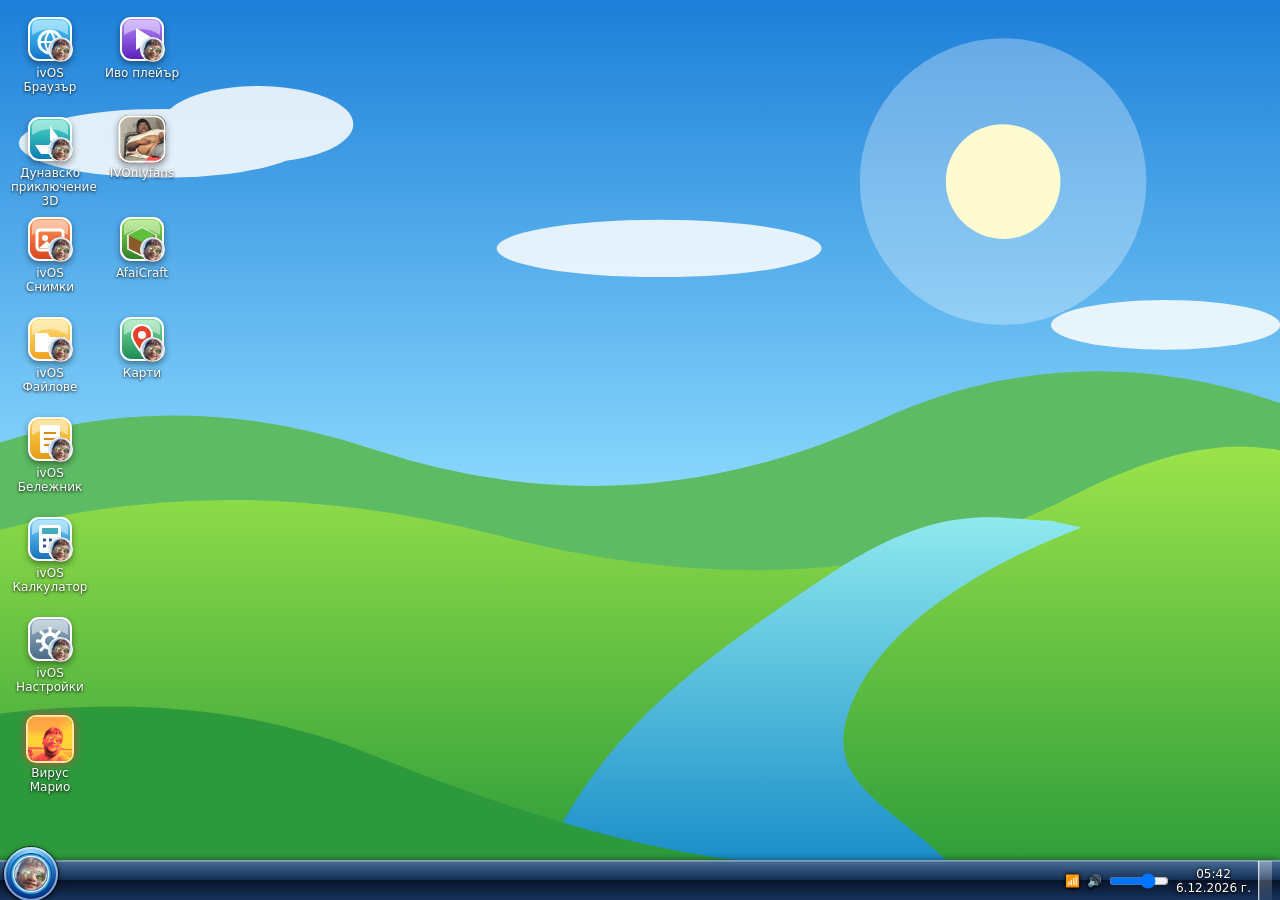
==== ivos_bg_dunav_crash.html @ a950025e "Add files via upload" ====
﻿<!DOCTYPE html><html lang="bg"><head><meta charset="utf-8"><meta name="viewport" content="width=device-width,initial-scale=1"><title>ivOS</title><style>
:root{--t:rgba(60,170,230,.5)}
*{box-sizing:border-box;margin:0;font-family:"Segoe UI",system-ui,sans-serif}
html,body{height:100%;overflow:hidden;user-select:none;background:#0a3a66}
#desk{position:fixed;inset:0 0 40px 0;overflow:hidden}
.ic{position:absolute;width:86px;text-align:center;color:#fff;font-size:12px;text-shadow:0 1px 3px #000;padding:6px 2px;border-radius:6px;border:1px solid transparent;cursor:default;outline:0}
.ic:hover,.ic.sel,.ic:focus{background:rgba(255,255,255,.22);border-color:rgba(255,255,255,.55)}
.ic svg,.xi svg{width:48px;height:48px;filter:drop-shadow(0 3px 3px rgba(0,0,0,.4))}
.xi{width:86px;text-align:center;font-size:12px;color:#123;padding:6px 2px;border-radius:6px;border:1px solid transparent}.xi:hover{background:#cfe9fb;border-color:#8bc}
.win{position:absolute;display:flex;flex-direction:column;min-width:240px;min-height:150px;padding:0 6px 6px;border-radius:9px;border:1px solid rgba(255,255,255,.75);background:linear-gradient(160deg,rgba(255,255,255,.6),rgba(150,215,255,.35) 38%,var(--t));backdrop-filter:blur(14px) saturate(1.5);box-shadow:0 12px 40px rgba(0,30,80,.55),inset 0 0 0 1px rgba(255,255,255,.35);resize:both;overflow:hidden;animation:pop .18s ease-out;opacity:.93}
.win.top{opacity:1}.win.min{display:none}
.win.max{left:0!important;top:0!important;width:100%!important;height:100%!important;border-radius:0;resize:none}
@keyframes pop{from{opacity:0;transform:scale(.94)}}@keyframes pulse{50%{transform:scale(1.1);filter:brightness(1.3)}}
.tb{display:flex;align-items:center;gap:6px;height:30px;color:#06304f;font-size:13px;text-shadow:0 0 8px #fff;flex:none;touch-action:none}
.tb svg{width:18px;height:18px}.tb b{flex:1;font-weight:600;white-space:nowrap;overflow:hidden;text-overflow:ellipsis}
.wb{display:flex;gap:1px}
.wb i{width:28px;height:19px;font-style:normal;text-align:center;font-size:11px;line-height:18px;color:#123;border:1px solid rgba(0,40,80,.5);background:linear-gradient(#fffc,#9cd8ffcc 50%,#4aa8e0cc 51%,#9fe3ffcc);cursor:default}
.wb i:first-child{border-radius:0 0 0 5px}.wb i:last-child{width:44px;border-radius:0 0 5px 0;color:#fff;background:linear-gradient(#f9b0a0,#e2553b 50%,#c4290e 51%,#e86a4c)}.wb i:hover{filter:brightness(1.15)}
.bd{flex:1;min-height:0;background:#f4f9fe;border:1px solid rgba(0,60,110,.45);border-radius:3px;overflow:auto;position:relative;color:#123}
.row{display:flex;gap:6px;padding:5px;align-items:center;background:linear-gradient(#f4faff,#d9ecf9);flex:none}
.in{border:1px solid #7aa7c4;border-radius:3px;padding:4px 7px;font-size:13px;min-width:0;user-select:text}
.b{padding:4px 12px;border:1px solid #3a7ca8;border-radius:4px;background:linear-gradient(#fff,#d8eefc 49%,#b5dcf5 50%,#d3f0ff);color:#123;cursor:pointer;font-size:13px}.b:hover{filter:brightness(1.08)}.b:active{filter:brightness(.92)}
.big{font-size:18px;padding:8px 26px;border-radius:22px}
#bar{position:fixed;left:0;right:0;bottom:0;height:40px;display:flex;align-items:center;gap:4px;padding-right:0;background:linear-gradient(rgba(190,235,255,.6),rgba(30,120,190,.72) 50%,rgba(10,70,130,.85));backdrop-filter:blur(16px);border-top:1px solid rgba(255,255,255,.7);z-index:99999}
#sb{width:56px;height:48px;margin:-8px 4px 0;border:0;background:none;cursor:pointer;filter:drop-shadow(0 2px 4px #0008)}#sb:hover{filter:drop-shadow(0 0 8px #aff) brightness(1.15)}
#tasks{flex:1;display:flex;gap:3px;overflow:hidden}
.tk{display:flex;align-items:center;gap:6px;min-width:44px;max-width:160px;height:32px;padding:0 10px;border-radius:4px;border:1px solid rgba(255,255,255,.4);background:linear-gradient(rgba(255,255,255,.35),rgba(255,255,255,.08));color:#fff;font-size:12px;cursor:default;text-shadow:0 1px 2px #0008;white-space:nowrap;overflow:hidden}
.tk svg{width:20px;height:20px;flex:none}.tk.on{background:linear-gradient(rgba(255,255,255,.7),rgba(160,220,255,.35));box-shadow:inset 0 0 8px #fff8}.tk:hover{border-color:#fff}
#tray{display:flex;align-items:center;gap:8px;color:#fff;font-size:12px;text-align:center;text-shadow:0 1px 2px #0008;padding-left:8px;height:100%}
#sd{width:12px;height:100%;border:0;border-left:1px solid #fff9;background:linear-gradient(rgba(255,255,255,.5),rgba(255,255,255,.1));cursor:pointer}
#sm{position:fixed;left:4px;bottom:44px;width:340px;height:430px;max-height:calc(100% - 52px);display:none;flex-direction:column;gap:6px;padding:8px;border-radius:10px;border:1px solid #fffa;background:linear-gradient(rgba(255,255,255,.65),rgba(90,180,235,.6));backdrop-filter:blur(18px);box-shadow:0 10px 40px #0008;z-index:99998}
#sm.open{display:flex;animation:pop .15s}#sl{flex:1;overflow:auto;background:rgba(255,255,255,.55);border-radius:6px;padding:4px}
.mi{display:flex;align-items:center;gap:10px;padding:5px 10px;border-radius:5px;color:#022;cursor:default;font-size:13px}.mi:hover{background:rgba(255,255,255,.75)}.mi svg{width:30px;height:30px}
#cm{position:fixed;display:none;min-width:200px;background:rgba(245,252,255,.93);backdrop-filter:blur(10px);border:1px solid #8ab;border-radius:6px;padding:3px;z-index:99999;box-shadow:0 6px 18px #0006}
#off{position:fixed;inset:0;z-index:999999;background:radial-gradient(#1580c8,#041b33);color:#fff;display:flex;flex-direction:column;align-items:center;justify-content:center;gap:18px;transition:opacity .6s;font-size:18px}
.tabs{display:flex;gap:2px;padding:4px 4px 0;background:#cfe6f6;flex:none;overflow:hidden}.tab{display:flex;align-items:center;gap:6px;width:150px;padding:4px 8px;border-radius:6px 6px 0 0;background:#e8f3fb;font-size:12px;white-space:nowrap}.tab.on{background:#fff}.tab b{cursor:pointer}
.fr{position:absolute;inset:0;width:100%;height:100%;border:0;background:#fff}
.msg{position:absolute;inset:0;z-index:2;display:none;flex-direction:column;align-items:center;justify-content:center;gap:10px;background:#f4f9fe;text-align:center;padding:20px}
.home{position:absolute;inset:0;display:flex;flex-direction:column;align-items:center;justify-content:center;gap:8px;background:linear-gradient(#bfe9ff,#e9fbff 60%,#baf0b0);color:#064;overflow:auto;padding:10px}
.note{font-size:12px;padding:3px 8px;background:#fff8d8;border-top:1px solid #dc9;display:none;flex:none;gap:8px;align-items:center}
.ov{position:absolute;inset:0;display:none;flex-direction:column;align-items:center;justify-content:center;gap:12px;text-align:center;padding:20px;background:rgba(5,40,80,.55);backdrop-filter:blur(6px);color:#fff;z-index:2}.ov p{max-width:420px}
.gb{position:absolute;top:8px;right:8px;z-index:3}
.mvi{width:48px;height:48px;border-radius:10px;border:2px solid #fff;object-fit:cover;filter:sepia(1) saturate(8) hue-rotate(-35deg);box-shadow:0 0 8px #f00}
.tb .mvi{width:18px;height:18px;border-width:1px}.tk .mvi{width:20px;height:20px;border-width:1px}.mi .mvi{width:30px;height:30px}
.mvf{position:fixed;left:0;top:0;width:90px;height:90px;border-radius:50%;border:3px solid #fff;object-fit:cover;filter:sepia(1) saturate(8) hue-rotate(-35deg);box-shadow:0 0 16px #f00;z-index:99990;cursor:pointer;will-change:transform}
/* Windows 7 look */
.win{border-radius:8px 8px 0 0;border:1px solid rgba(0,0,0,.65);padding:0 8px 8px;opacity:1;background:linear-gradient(160deg,rgba(255,255,255,.55),rgba(185,215,240,.5) 40%,var(--t));box-shadow:0 0 0 1px rgba(255,255,255,.55) inset,0 10px 32px rgba(0,0,0,.6)}
.win:not(.top){filter:saturate(.7)}
.tb{height:28px;font-size:12px;color:#000;text-shadow:0 0 12px #fff,0 0 6px #fff,0 0 3px #fff}.tb b{font-weight:400}
.wb{align-self:flex-start;gap:0;margin-right:-4px}
.wb i{height:19px;width:27px;border:1px solid rgba(0,0,0,.6);border-top:0;color:#222;font-size:11px;background:linear-gradient(rgba(255,255,255,.85),rgba(215,228,242,.7) 48%,rgba(150,180,215,.75) 52%,rgba(205,225,245,.85))}
.wb i:first-child{border-radius:0 0 0 5px}.wb i:last-child{width:46px;border-radius:0 0 5px 0;color:#fff;text-shadow:0 0 3px #400;background:linear-gradient(#e9a898,#d4553c 48%,#b8250c 52%,#df6a4a)}
.wb i:hover{filter:brightness(1.12);box-shadow:0 0 6px #8cf}.wb i:last-child:hover{box-shadow:0 0 8px #f66}
.bd{background:#fff;border:1px solid rgba(0,0,0,.55);border-radius:0;box-shadow:0 0 0 1px rgba(255,255,255,.6)}
.row{background:linear-gradient(#fcfdfe,#e4e9f1);border-bottom:1px solid #c5cdd9}
.b{border:1px solid #707070;border-radius:3px;background:linear-gradient(#f3f3f3,#ebebeb 45%,#dddddd 46%,#cfcfcf);box-shadow:0 0 0 1px rgba(255,255,255,.8) inset}
.b:hover{border-color:#3c7fb1;background:linear-gradient(#eaf6fd,#d9f0fc 45%,#bee6fd 46%,#a7d9f5);filter:none}.b:active{background:linear-gradient(#e5f4fc,#c4e5f6 45%,#98d1ef 46%,#68b3db);filter:none}
.big{border-radius:5px}
#bar{height:40px;background:linear-gradient(rgba(120,150,190,.55),rgba(25,45,80,.8) 48%,rgba(8,20,45,.92) 52%,rgba(20,45,85,.9));border-top:1px solid rgba(255,255,255,.55);box-shadow:0 -1px 0 rgba(0,0,0,.5)}
#sb{width:58px;height:58px;margin:-14px 6px 0 2px}
.tk{min-width:50px;max-width:52px;height:36px;padding:0;justify-content:center;border-radius:3px;border:1px solid rgba(255,255,255,.35);background:linear-gradient(rgba(255,255,255,.28),rgba(255,255,255,.04) 50%,rgba(255,255,255,.1))}
.tk span{display:none}.tk svg{width:28px;height:28px}.tk.on{background:linear-gradient(rgba(255,255,255,.55),rgba(150,200,255,.25) 50%,rgba(255,255,255,.25))}
#sm{border-radius:8px;border:1px solid rgba(0,0,0,.6);background:linear-gradient(rgba(255,255,255,.55),rgba(120,170,225,.6));box-shadow:0 0 0 1px rgba(255,255,255,.5) inset,0 10px 40px #000a}
#sl{background:#fff;border:1px solid #9ab;border-radius:3px}.mi:hover{background:linear-gradient(#eaf6fd,#c7e7fb);outline:1px solid #7bc4e8}
.tab.on{background:linear-gradient(#fff,#eef4fb)}

@keyframes afb{from{transform:scaleX(0)}to{transform:scaleX(.88)}}
/* ===== Windows 7 (Aero) look ===== */
:root{--t:rgba(110,176,238,.55)}
.win{padding:0 8px 8px;border-radius:8px 8px 3px 3px;border:1px solid rgba(0,0,0,.62);background:linear-gradient(rgba(255,255,255,.5),var(--t) 90px,var(--t));backdrop-filter:blur(10px) saturate(1.6);box-shadow:0 0 0 1px rgba(255,255,255,.55) inset,0 8px 28px rgba(0,0,0,.55);opacity:.96}
.win::before{content:'';position:absolute;left:0;top:0;right:0;height:64px;pointer-events:none;background:linear-gradient(112deg,rgba(255,255,255,.38) 0 28%,transparent 28% 52%,rgba(255,255,255,.22) 52% 70%,transparent 70%)}
.win.top{box-shadow:0 0 0 1px rgba(255,255,255,.7) inset,0 12px 38px rgba(0,0,0,.65)}
.win:not(.top){filter:saturate(.7)}
.win.max{border-radius:0}
.tb{position:relative;height:28px;font-size:12px;color:#000;text-shadow:0 0 6px #fff,0 0 10px #fff,0 0 3px #fff}
.tb b{font-weight:400}
.wb{align-self:flex-start;gap:0;margin-right:-5px;filter:drop-shadow(0 1px 2px rgba(0,0,0,.35))}
.wb i{width:29px;height:19px;line-height:17px;font-size:12px;font-weight:700;color:#1b2b3d;text-shadow:0 1px 0 rgba(255,255,255,.7);border:1px solid rgba(0,0,0,.55);border-top:0;background:linear-gradient(rgba(255,255,255,.75),rgba(205,225,245,.55) 48%,rgba(140,175,215,.6) 50%,rgba(190,225,250,.7));box-shadow:inset 0 0 0 1px rgba(255,255,255,.55)}
.wb i:first-child{border-radius:0 0 0 5px}.wb i:nth-child(2){border-left:0;border-right:0;border-radius:0}
.wb i:last-child{width:47px;border-radius:0 0 5px 0;color:#fff;text-shadow:0 0 4px #600,0 1px 1px #400;background:linear-gradient(#e9a898,#d8644b 48%,#b32a10 50%,#e47e5c)}
.wb i:hover{filter:brightness(1.18);box-shadow:inset 0 0 0 1px rgba(255,255,255,.8),0 0 8px rgba(120,210,255,.9)}
.wb i:last-child:hover{box-shadow:inset 0 0 0 1px rgba(255,220,200,.9),0 0 9px rgba(255,90,60,.9)}
.bd{border:1px solid #5b6f86;border-radius:0;background:#fff;box-shadow:0 0 0 1px rgba(255,255,255,.5)}
.row{background:linear-gradient(#fcfdfe,#e8eef6);border-bottom:1px solid #d5dfeb}
.in{border:1px solid #abadb3;border-top-color:#8f9298;border-radius:2px;background:#fff}.in:focus{border-color:#3d7bad;outline:0;box-shadow:0 0 3px #7ab4e3}
.b{border:1px solid #707070;border-radius:3px;background:linear-gradient(#f6f6f6,#ebebeb 48%,#dcdcdc 50%,#cfcfcf);box-shadow:inset 0 0 0 1px rgba(255,255,255,.8);color:#000}
.b:hover{border-color:#3c7fb1;background:linear-gradient(#eaf6fd,#d9f0fc 48%,#bee6fd 50%,#a7d9f5);box-shadow:inset 0 0 0 1px rgba(255,255,255,.8),0 0 4px #7fc7ee;filter:none}
.b:active{border-color:#2c628b;background:linear-gradient(#e5f4fc,#c4e5f6 48%,#98d1ef 50%,#68b3db);filter:none}
.big{border-radius:4px}
.ic{border-radius:3px;width:84px}
.ic:hover{background:linear-gradient(rgba(255,255,255,.28),rgba(190,225,255,.18));border-color:rgba(255,255,255,.45);box-shadow:inset 0 0 0 1px rgba(255,255,255,.25)}
.ic.sel,.ic:focus{background:linear-gradient(rgba(255,255,255,.4),rgba(150,205,250,.35));border-color:rgba(255,255,255,.7);box-shadow:inset 0 0 0 1px rgba(255,255,255,.35)}
#bar{height:40px;background:linear-gradient(rgba(120,150,190,.55),rgba(25,45,80,.82) 48%,rgba(8,16,36,.9) 50%,rgba(25,50,90,.85));border-top:1px solid rgba(255,255,255,.5);box-shadow:inset 0 1px 0 rgba(255,255,255,.25),0 -1px 6px rgba(0,0,0,.4)}
#sb{width:54px;height:54px;margin:-14px 8px 0 4px;border-radius:50%;display:flex;align-items:center;justify-content:center;background:radial-gradient(circle at 50% 18%,#b8ecff 0,#3ba0e6 38%,#0e5cb5 70%,#073a82);box-shadow:inset 0 0 0 2px rgba(255,255,255,.55),inset 0 -9px 12px rgba(0,30,110,.65),0 0 0 1px rgba(0,0,0,.6),0 2px 6px rgba(0,0,0,.7);filter:none}
#sb svg{width:30px;height:30px;filter:drop-shadow(0 1px 2px rgba(0,0,60,.8))}
#sb:hover{filter:brightness(1.2) drop-shadow(0 0 8px #8fe0ff)}#sb:active{filter:brightness(.9)}
#tasks{gap:2px;align-items:center}
.tk{width:54px;min-width:54px;max-width:54px;height:38px;padding:0;justify-content:center;border-radius:3px;border:1px solid rgba(255,255,255,.18);background:linear-gradient(rgba(255,255,255,.14),rgba(255,255,255,.03));box-shadow:inset 0 0 0 1px rgba(255,255,255,.08)}
.tk span{display:none}.tk svg{width:28px;height:28px;filter:drop-shadow(0 1px 2px #0009)}
.tk:hover{border-color:rgba(255,255,255,.65);background:radial-gradient(ellipse at 50% 100%,rgba(160,225,255,.75),rgba(255,255,255,.16) 75%)}
.tk.on{border-color:rgba(255,255,255,.55);background:linear-gradient(rgba(255,255,255,.42),rgba(255,255,255,.12) 49%,rgba(255,255,255,.18) 51%,rgba(190,230,255,.4));box-shadow:inset 0 0 0 1px rgba(255,255,255,.35),0 0 6px rgba(120,200,255,.5)}
#tray{gap:7px;padding:0 8px;text-shadow:0 0 4px #000,0 1px 2px #000}
#sd{width:14px;border-left:1px solid rgba(255,255,255,.7);background:linear-gradient(rgba(255,255,255,.35),rgba(255,255,255,.08));box-shadow:inset 1px 0 0 rgba(255,255,255,.25)}
#sd:hover{background:linear-gradient(rgba(190,235,255,.8),rgba(110,190,240,.4));box-shadow:0 0 8px #9de}
#sm{left:2px;bottom:42px;width:360px;border-radius:8px;border:1px solid rgba(0,0,0,.65);background:linear-gradient(rgba(180,215,250,.72),rgba(70,130,200,.72));box-shadow:inset 0 0 0 1px rgba(255,255,255,.55),0 8px 30px rgba(0,0,0,.65)}
#sl{background:#fff;border:1px solid #6d8aa8;border-radius:3px;box-shadow:inset 0 0 0 1px #fff}
.mi{border:1px solid transparent;border-radius:3px;color:#1a1a1a}
.mi:hover{border-color:#b8d6fb;background:linear-gradient(#f9fbff,#dce9fb 49%,#cfe1fb 51%,#e6f0fd);box-shadow:inset 0 0 0 1px rgba(255,255,255,.8)}
#cm{background:#f1f1f1;border:1px solid #979797;border-radius:0;box-shadow:3px 3px 4px rgba(0,0,0,.4);padding:2px}
#cm .mi:hover{border-radius:2px}
#off{background:radial-gradient(ellipse at 50% 55%,#0b3a74,#02060f 72%)}
::-webkit-scrollbar{width:17px;height:17px}::-webkit-scrollbar-track{background:linear-gradient(90deg,#e6e6e6,#f6f6f6 60%,#eee)}
::-webkit-scrollbar-thumb{background:linear-gradient(90deg,#f5f5f5,#e3e3e3 48%,#d2d2d2 52%,#e4e4e4);border:1px solid #979797;border-radius:2px;box-shadow:inset 0 0 0 1px rgba(255,255,255,.8)}
::-webkit-scrollbar-thumb:hover{border-color:#3c7fb1;background:linear-gradient(90deg,#eaf6fd,#bee6fd 50%,#a7d9f5 52%,#d9f0fc)}
::-webkit-scrollbar-corner{background:#f0f0f0}
</style></head><body>
<div id="desk"></div>
<div id="sm"></div><div id="cm"></div>
<div id="bar"><button id="sb" title="Старт"></button><div id="tasks"></div><div id="tray"><span id="net" title="Мрежа">📶</span><span id="spk" style="cursor:pointer" title="Заглушаване / включване">🔊</span><input id="vol" type="range" min="0" max="100" style="width:60px" title="Сила на звука"><div id="clk"></div><button id="sd" title="Покажи работния плот"></button></div></div>
<div id="off"></div>
<script>
'use strict';
const $=(s,e=document)=>e.querySelector(s),$$=(s,e=document)=>[...e.querySelectorAll(s)];
const store={get(k,d){try{const v=localStorage.getItem('ivos.'+k);return v==null?d:JSON.parse(v)}catch(e){return d}},set(k,v){try{localStorage.setItem('ivos.'+k,JSON.stringify(v))}catch(e){}}};
const h=(t,a={},...c)=>{const e=document.createElement(t);for(const k in a){if(k==='class')e.className=a[k];else if(k.startsWith('on'))e.addEventListener(k.slice(2),a[k]);else e.setAttribute(k,a[k])}c.flat().forEach(x=>e.append(x));return e};
const IMG='[data-uri]';
const FB='data:image/svg+xml,'+encodeURIComponent('<svg xmlns="http://www.w3.org/2000/svg" viewBox="0 0 400 400"><defs><linearGradient id="a" x1="0" y1="0" x2="1" y2="1"><stop offset="0" stop-color="#3aa8e8"/><stop offset="1" stop-color="#4cc77a"/></linearGradient></defs><rect width="400" height="400" fill="url(#a)"/><text x="200" y="192" font-size="24" fill="#fff" text-anchor="middle" font-family="sans-serif">Снимката не е налична</text><text x="200" y="224" font-size="14" fill="#fffd" text-anchor="middle" font-family="sans-serif">Оригиналната връзка може да е изтекла</text></svg>');
const LOGO='<svg viewBox="0 0 64 64"><defs><radialGradient id="lg" cx=".35" cy=".3" r=".8"><stop offset="0" stop-color="#d8fbff"/><stop offset=".45" stop-color="#2fb7ee"/><stop offset="1" stop-color="#0a5ea8"/></radialGradient></defs><circle cx="32" cy="32" r="28" fill="url(#lg)" stroke="#fff" stroke-width="3"/><path d="M13 40Q22 32 32 40T51 40" stroke="#fff" stroke-width="4" fill="none" stroke-linecap="round"/><path d="M32 35C22 30 22 17 35 11c1 11-1 18-3 24z" fill="#8fe04a" stroke="#fff" stroke-width="1.5"/><ellipse cx="25" cy="17" rx="13" ry="7" fill="#fff" opacity=".4" transform="rotate(-25 25 17)"/></svg>';
const ORB='[data-uri]';
const FACE='[data-uri]',LOGO2='[data-uri]';
let gid=0;const ico=(c1,c2,g,nb)=>{const i='g'+gid++;return `<svg viewBox="0 0 48 48"><defs><linearGradient id="${i}" x1="0" y1="0" x2="0" y2="1"><stop offset="0" stop-color="${c1}"/><stop offset="1" stop-color="${c2}"/></linearGradient></defs><rect x="3" y="3" width="42" height="42" rx="10" fill="url(#${i})" stroke="#fff" stroke-width="2"/><path d="M6 20Q24 8 42 20V12Q42 5 35 5H13Q6 5 6 12Z" fill="#fff" opacity=".45"/>${g}${nb?'':`<image href="${FACE}" x="22" y="22" width="25" height="25"/>`}</svg>`};
const G={globe:'<circle cx="24" cy="27" r="11" fill="none" stroke="#fff" stroke-width="3"/><path d="M13 27h22M24 16c-6 6-6 16 0 22M24 16c6 6 6 16 0 22" stroke="#fff" stroke-width="2" fill="none"/>',boat:'<path d="M9 30h30l-6 9H15z" fill="#fff"/><path d="M24 11v19M24 11l11 15H24z" fill="#fff"/>',pic:'<rect x="11" y="15" width="26" height="20" rx="3" fill="none" stroke="#fff" stroke-width="3"/><circle cx="19" cy="23" r="3" fill="#fff"/><path d="M13 33l8-7 5 5 4-3 7 6z" fill="#fff"/>',fold:'<path d="M9 18h12l3 4h15v15H9z" fill="#fff"/>',note:'<rect x="14" y="10" width="20" height="28" rx="2" fill="#fff"/><path d="M18 18h12M18 24h12M18 30h8" stroke="#d98a10" stroke-width="2"/>',gear:'<circle cx="24" cy="26" r="7" fill="none" stroke="#fff" stroke-width="4"/><path d="M24 12v6M24 34v6M10 26h6M32 26h6M14 16l4 4M30 32l4 4M34 16l-4 4M18 32l-4 4" stroke="#fff" stroke-width="3"/>',calc:'<rect x="13" y="10" width="22" height="28" rx="3" fill="#fff"/><rect x="16" y="13" width="16" height="6" fill="#4ab"/><path d="M17 25h3M23 25h3M29 25h3M17 31h3M23 31h3M29 31h3" stroke="#359" stroke-width="3"/>'};
/* sound */
const SND={v:store.get('vol',70),m:store.get('mute',false)};let AC,MG;
const au=()=>{AC=AC||new(window.AudioContext||window.webkitAudioContext)();if(AC.state==='suspended')AC.resume();if(!MG){MG=AC.createGain();const cp=AC.createDynamicsCompressor();MG.connect(cp);cp.connect(AC.destination)}MG.gain.value=SND.v/100;return AC};
const tone=(f,d,ty='sine',o={})=>{if(SND.m||!SND.v)return;try{const a=au(),n=a.currentTime+(o.t||0),os=a.createOscillator(),g=a.createGain();os.type=ty;os.frequency.setValueAtTime(f,n);if(o.f2)os.frequency.exponentialRampToValueAtTime(o.f2,n+d);g.gain.setValueAtTime(.0001,n);g.gain.exponentialRampToValueAtTime(o.v||.2,n+(o.a||.005));g.gain.exponentialRampToValueAtTime(.0001,n+d);let x=os;if(o.lp){const fl=a.createBiquadFilter();fl.type='lowpass';fl.frequency.value=o.lp;os.connect(fl);x=fl}x.connect(g);g.connect(MG);os.start(n);os.stop(n+d+.03)}catch(e){}};
const noise=(d,o={})=>{if(SND.m||!SND.v)return;try{const a=au(),n=a.currentTime+(o.t||0),len=Math.max(1,a.sampleRate*d|0),bf=a.createBuffer(1,len,a.sampleRate),ch=bf.getChannelData(0);for(let i=0;i<len;i++)ch[i]=Math.random()*2-1;const sr=a.createBufferSource(),fl=a.createBiquadFilter(),g=a.createGain();sr.buffer=bf;fl.type=o.type||'lowpass';fl.frequency.setValueAtTime(o.f||1000,n);if(o.f2)fl.frequency.exponentialRampToValueAtTime(o.f2,n+d);fl.Q.value=o.q||1;g.gain.setValueAtTime(.0001,n);g.gain.exponentialRampToValueAtTime(o.v||.2,n+(o.a||.004));g.gain.exponentialRampToValueAtTime(.0001,n+d);sr.connect(fl);fl.connect(g);g.connect(MG);sr.start(n)}catch(e){}};
const beep=(f,d=.1,ty='sine',f2)=>tone(f,d,ty,{f2,lp:6000,v:.2});
const SFX={
 click:()=>{tone(1100,.045,'triangle',{f2:650,v:.1});noise(.02,{type:'highpass',f:3000,v:.05})},
 tick:()=>tone(1800,.025,'sine',{v:.04}),
 menu:()=>{tone(620,.07,'triangle',{v:.1});tone(930,.1,'triangle',{t:.05,v:.1})},
 open:()=>{noise(.18,{type:'bandpass',f:500,f2:2400,v:.07});tone(523,.14,'triangle',{v:.12});tone(784,.2,'triangle',{t:.07,v:.12})},
 restore:()=>noise(.15,{type:'bandpass',f:600,f2:2200,v:.08}),
 close:()=>{tone(660,.1,'triangle',{f2:330,v:.1});tone(440,.14,'triangle',{t:.06,f2:220,v:.1})},
 min:()=>noise(.16,{type:'bandpass',f:2400,f2:500,v:.09}),
 max:()=>{noise(.14,{type:'bandpass',f:500,f2:2200,v:.09});tone(700,.06,'sine',{t:.08,v:.06})},
 startup:()=>{[523,659,784,1047].forEach((f,i)=>{tone(f,1.1,'sine',{t:i*.13,v:.12,a:.02});tone(f*2,.8,'triangle',{t:i*.13,v:.04,a:.02})});tone(131,1.4,'sine',{v:.15,a:.03})},
 shutdown:()=>[784,659,523,392].forEach((f,i)=>tone(f,.7,'sine',{t:i*.14,v:.12,a:.02})),
 error:()=>{tone(200,.16,'sawtooth',{v:.1,lp:1200});tone(160,.22,'sawtooth',{t:.14,v:.1,lp:1000})},
 ding:()=>{tone(1320,.35,'sine',{v:.14});tone(1760,.5,'sine',{t:.08,v:.1})},
 pop:()=>tone(700,.08,'sine',{f2:1400,v:.15}),
 dig:()=>{noise(.1,{type:'bandpass',f:1100,f2:300,v:.3,q:2});tone(130,.09,'square',{f2:60,v:.1,lp:500})},
 place:()=>{noise(.05,{f:900,v:.2});tone(200,.07,'triangle',{f2:110,v:.18})},
 step:()=>noise(.07,{f:550+Math.random()*250,v:.14}),
 stepsand:()=>noise(.09,{type:'bandpass',f:1600+Math.random()*500,v:.1}),
 swim:()=>noise(.25,{type:'bandpass',f:900,f2:1800,v:.08,q:.8}),
 splash:()=>{noise(.4,{type:'bandpass',f:1500,f2:400,v:.3});tone(250,.15,'sine',{f2:90,v:.12})},
 wsplash:()=>noise(.12,{type:'bandpass',f:2200,f2:900,v:.12}),
 punch:()=>{noise(.07,{f:700,v:.25});tone(110,.08,'square',{f2:55,v:.15,lp:400})},
 sword:()=>{noise(.12,{type:'highpass',f:2000,f2:5000,v:.12});tone(900,.05,'square',{t:.03,f2:300,v:.07,lp:3000})},
 shot:()=>{noise(.12,{type:'bandpass',f:3000,f2:800,v:.2});tone(900,.14,'sine',{f2:200,v:.15})},
 mobdie:()=>{tone(300,.2,'square',{f2:80,v:.14,lp:1500});noise(.15,{f:800,v:.12})},
 hurt:()=>{tone(180,.15,'sawtooth',{f2:70,v:.2,lp:900});noise(.08,{f:600,v:.2})},
 fuse:()=>noise(.9,{type:'highpass',f:2500,f2:6000,v:.14,a:.1}),
 hissq:()=>noise(.35,{type:'highpass',f:3000,v:.04,a:.08}),
 groan:()=>{tone(120,.7,'sawtooth',{f2:75,v:.07,lp:450,a:.1});tone(90,.8,'triangle',{f2:60,v:.07,a:.1})},
 boom:()=>{noise(1,{f:2200,f2:60,v:.5,a:.008});tone(70,.8,'sine',{f2:28,v:.4});noise(.5,{type:'bandpass',f:300,v:.2,t:.1})},
 oink:()=>{tone(170,.14,'sawtooth',{f2:110,v:.09,lp:700});tone(150,.16,'sawtooth',{t:.18,f2:100,v:.08,lp:700})},baa:()=>tone(420,.5,'sawtooth',{f2:300,v:.06,lp:1000,a:.05}),neigh:()=>{tone(500,.7,'sawtooth',{f2:900,v:.07,lp:1500,a:.08});tone(900,.5,'sawtooth',{t:.5,f2:400,v:.06,lp:1400})},
 hoof:()=>{noise(.05,{type:'bandpass',f:1400,v:.2,q:3});tone(180,.05,'square',{f2:90,v:.06,lp:600})},
 board:()=>{tone(170,.12,'triangle',{f2:80,v:.2});noise(.06,{f:500,v:.12})},
 horn:()=>{tone(147,.9,'sawtooth',{v:.16,lp:800,a:.06});tone(185,.9,'sawtooth',{v:.12,lp:800,a:.06});tone(73,.9,'sine',{v:.12,a:.06})},
 engine:v=>{const k=Math.min(1,.25+(v||0)/7);tone(46+(v||0)*4,.2,'sawtooth',{v:.1*k,lp:260,a:.02});noise(.2,{f:500,v:.05*k})}};
const sfx=(n,a)=>{const f=SFX[n];f&&f(a)};
const syncSnd=()=>{$('#spk').textContent=SND.m||!SND.v?'🔇':'🔊';$('#vol').value=SND.v;store.set('vol',SND.v);store.set('mute',SND.m);const g=$('#gm');if(g)g.textContent=SND.m?'🔇 Без звук':'🔊 Звук'};
/* wallpapers + themes */
const sv=s=>`url("data:image/svg+xml,${encodeURIComponent(s)}")`;
const sky=(a,b,c,sun,hill)=>`<svg xmlns="http://www.w3.org/2000/svg" viewBox="0 0 1600 900" preserveAspectRatio="xMidYMid slice"><defs><linearGradient id="s" x1="0" y1="0" x2="0" y2="1"><stop offset="0" stop-color="${a}"/><stop offset=".6" stop-color="${b}"/><stop offset="1" stop-color="${c}"/></linearGradient><linearGradient id="r" x1="0" y1="0" x2="0" y2="1"><stop offset="0" stop-color="#8fe9ee"/><stop offset="1" stop-color="#1b8fc9"/></linearGradient><linearGradient id="h" x1="0" y1="0" x2="0" y2="1"><stop offset="0" stop-color="${hill}"/><stop offset="1" stop-color="#2f9e3a"/></linearGradient></defs><rect width="1600" height="900" fill="url(#s)"/><circle cx="1180" cy="190" r="150" fill="#fff" opacity=".3"/><circle cx="1180" cy="190" r="60" fill="${sun}"/><g fill="#fff" opacity=".85"><ellipse cx="300" cy="150" rx="150" ry="36"/><ellipse cx="400" cy="130" rx="100" ry="40"/><ellipse cx="820" cy="260" rx="170" ry="30"/><ellipse cx="1350" cy="340" rx="120" ry="26"/></g><path d="M0 520Q250 380 520 470T1050 440T1600 480V900H0z" fill="#5dbb63"/><path d="M0 600Q300 470 650 560T1250 520T1600 580V900H0z" fill="url(#h)"/><path d="M700 900C760 760 880 680 1000 600S1180 545 1230 545L1262 552C1150 595 1050 660 1020 740S1060 840 1120 900z" fill="url(#r)"/><path d="M0 900V770Q300 700 520 790T900 900z" fill="#2c9a3c"/></svg>`;
const WP={day:()=>sv(sky('#1c7fd8','#8fdcff','#eafcff','#fffbd0','#9be34a')),dusk:()=>sv(sky('#2b4fa8','#ff9f8a','#ffe6b0','#fff0c0','#7fcf5a'))};
const desk=$('#desk');
const setWp=k=>{desk.style.background=k==='photo'?`url("${IMG}") center/contain no-repeat,${WP.day()} center/cover`:`${WP[k]()} center/cover`;store.set('wp',k)};
const TH=[['Небе','rgba(60,170,230,.5)'],['Листо','rgba(80,200,90,.5)'],['Аква','rgba(30,200,200,.5)'],['Корал','rgba(245,130,100,.5)']];
const setTheme=i=>{document.documentElement.style.setProperty('--t',TH[i][1]);store.set('th',i)};
/* window manager */
const wins={},tasks=$('#tasks');let zi=10;
const focusW=w=>{Object.values(wins).forEach(o=>{o.el.classList.toggle('top',o===w);o.btn.classList.toggle('on',o===w)});w.el.style.zIndex=++zi};
const focusNext=()=>{const l=Object.values(wins).filter(o=>!o.el.classList.contains('min')).sort((a,b)=>a.el.style.zIndex-b.el.style.zIndex).pop();l?focusW(l):Object.values(wins).forEach(o=>o.btn.classList.remove('on'))};
function openApp(id,arg){const A=APPS[id];let w=wins[id];
 if(w){w.el.classList.remove('min');sfx('restore');focusW(w);w.b.go&&w.b.go(arg);return}
 const n=Object.keys(wins).length,el=h('div',{class:'win',style:`left:${60+n*30}px;top:${24+n*26}px;width:${Math.min(A.w,innerWidth-16)}px;height:${Math.min(A.h,innerHeight-56)}px`}),b=h('div',{class:'bd'}),tb=h('div',{class:'tb'}),btn=h('div',{class:'tk',title:A.t});
 tb.innerHTML=`${A.i}<b>${A.t}</b><div class="wb"><i data-a="m" title="Минимизирай">–</i><i data-a="x" title="Максимизирай / възстанови">▢</i><i data-a="c" title="Затвори">✕</i></div>`;
 btn.innerHTML=`${A.i}<span>${A.t}</span>`;el.append(tb,b);desk.append(el);tasks.append(btn);
 w=wins[id]={el,b,btn};if(innerWidth<700)el.classList.add('max');
 tb.addEventListener('click',e=>{const a=e.target.dataset.a;if(a==='c'){sfx('close');A.close&&A.close(b);el.remove();btn.remove();delete wins[id];focusNext()}else if(a==='m'){sfx('min');el.classList.add('min');focusNext()}else if(a==='x'){sfx('max');el.classList.toggle('max')}});
 tb.addEventListener('dblclick',e=>{if(!e.target.dataset.a)el.classList.toggle('max')});
 btn.onclick=()=>{if(el.classList.contains('min')){el.classList.remove('min');focusW(w)}else if(el.classList.contains('top')){el.classList.add('min');focusNext()}else focusW(w)};
 el.addEventListener('pointerdown',()=>focusW(w),true);
 tb.addEventListener('pointerdown',e=>{if(e.target.dataset.a||el.classList.contains('max'))return;const ox=e.clientX-el.offsetLeft,oy=e.clientY-el.offsetTop;tb.setPointerCapture(e.pointerId);const mv=ev=>{el.style.left=Math.min(innerWidth-60,Math.max(120-el.offsetWidth,ev.clientX-ox))+'px';el.style.top=Math.min(innerHeight-90,Math.max(0,ev.clientY-oy))+'px'};tb.addEventListener('pointermove',mv);tb.addEventListener('pointerup',()=>tb.removeEventListener('pointermove',mv),{once:true})});
 sfx('open');focusW(w);A.open(b,arg)}
/* embedded video */
const qmanURL=()=>{const s=atob($('#qvd').textContent.trim()),a=new Uint8Array(s.length);for(let i=0;i<s.length;i++)a[i]=s.charCodeAt(i);return URL.createObjectURL(new Blob([a],{type:'video/mp4'}))};
/* mario virus (harmless prank) */
const MV=[];let mvLbl=null,mvRun=0;
const mvKill=()=>{MV.splice(0).forEach(o=>o.e.remove())};
const mvLoop=()=>{if(mvRun)return;mvRun=1;let last=performance.now();const f=ts=>{if(!MV.length){mvRun=0;mvLbl&&(mvLbl.textContent='0');return}requestAnimationFrame(f);const dt=Math.min(.05,(ts-last)/1000);last=ts;const W=innerWidth-90,Hh=innerHeight-130;
 MV.forEach(o=>{o.x+=o.vx*dt;o.y+=o.vy*dt;o.r+=o.vr*dt;if(o.x<0){o.x=0;o.vx=Math.abs(o.vx)}if(o.x>W){o.x=W;o.vx=-Math.abs(o.vx)}if(o.y<0){o.y=0;o.vy=Math.abs(o.vy)}if(o.y>Hh){o.y=Hh;o.vy=-Math.abs(o.vy)}o.e.style.transform=`translate(${o.x}px,${o.y}px) rotate(${o.r}deg)`});mvLbl&&(mvLbl.textContent=MV.length)};requestAnimationFrame(f)};
const mvSpawn=()=>{mvKill();for(let i=0;i<5;i++){const e=h('img',{class:'mvf',alt:'Вирус Марио',draggable:'false'});e.referrerPolicy='no-referrer';e.onerror=()=>{e.onerror=null;e.src=FB};e.src=IMG;
 const a=Math.random()*6.28,s=170+Math.random()*180,o={e,x:Math.random()*(innerWidth-90),y:Math.random()*(innerHeight-130),vx:Math.cos(a)*s,vy:Math.sin(a)*s,r:0,vr:(Math.random()<.5?-1:1)*(80+Math.random()*200)};
 e.addEventListener('pointerdown',()=>{const k=MV.indexOf(o);if(k>=0){MV.splice(k,1);e.remove();sfx('pop')}});document.body.append(e);MV.push(o)}sfx('error');mvLoop()};
/* apps */
const APPS={
player:{t:'Иво плейър',i:ico('#b98cff','#5a1fb8','<path d="M18 13l18 11-18 11z" fill="#fff"/>'),w:780,h:500,open(b){
 b.style.cssText+=';display:flex;background:#10131c;color:#fff';
 const list=[{n:'qman kuper',emb:1}];let v=null;
 const fmt=s=>isFinite(s)?Math.floor(s/60)+':'+String(Math.floor(s%60)).padStart(2,'0'):'0:00';
 const area=h('div',{style:'flex:1;position:relative;background:#000;min-height:0;display:flex;justify-content:center;overflow:auto'}),ls=h('div'),bar=h('div',{class:'row',style:'background:#1d2335;color:#fff'});
 const pp=h('button',{class:'b',title:'Пуск / пауза',onclick:()=>v&&(v.paused?v.play():v.pause())},'▶'),
 sk=h('input',{type:'range',min:0,max:1000,value:0,style:'flex:1',oninput:()=>v&&v.duration&&(v.currentTime=sk.value/1000*v.duration)}),
 tm=h('span',{style:'font-size:12px;min-width:80px'},'0:00 / 0:00'),
 vl=h('input',{type:'range',min:0,max:100,value:80,style:'width:70px',title:'Сила на звука',oninput:()=>v&&(v.volume=vl.value/100)}),
 fs=h('button',{class:'b',title:'Цял екран',onclick:()=>area.requestFullscreen&&area.requestFullscreen()},'⛶');
 bar.append(pp,sk,tm,'🔊',vl,fs);
 const draw=sel=>{ls.innerHTML='';list.forEach((it,i)=>ls.append(h('div',{style:`padding:6px 8px;border-radius:5px;font-size:13px;cursor:default;word-break:break-all;background:${i===sel?'#2c3a66':'none'}`,onclick:()=>play(i)},'🎞 '+it.n)))};
 const play=i=>{const it=list[i];if(it.emb&&!it.u)it.u=qmanURL();draw(i);area.innerHTML='';v=null;
  {bar.style.display='flex';v=h('video',{src:it.u,style:'max-width:100%;max-height:100%;margin:auto'});v.volume=vl.value/100;
   v.onclick=()=>v.paused?v.play():v.pause();v.onplay=()=>pp.textContent='⏸';v.onpause=()=>pp.textContent='▶';
   v.ontimeupdate=()=>{sk.value=v.duration?v.currentTime/v.duration*1000:0;tm.textContent=fmt(v.currentTime)+' / '+fmt(v.duration)};
   v.onerror=()=>{area.innerHTML='<p style="padding:20px;align-self:center">Този файл не може да бъде възпроизведен от браузъра ви.</p>'};area.append(v);v.play().catch(()=>{})}};
 const fi=h('input',{type:'file',accept:'video/*,audio/*',style:'display:none',onchange:()=>{const f=fi.files[0];if(f){list.push({n:f.name,u:URL.createObjectURL(f)});play(list.length-1)}}});
 b.append(h('div',{style:'flex:1;display:flex;flex-direction:column;min-width:0'},area,bar),h('div',{style:'width:190px;background:#171c2a;overflow:auto;padding:6px;flex:none;border-left:1px solid #334'},h('button',{class:'b',style:'width:100%;margin-bottom:6px',onclick:()=>fi.click()},'📂 Отвори файл…'),fi,ls));
 play(0)}},
mario:{t:'Вирус Марио',i:`<img class="mvi" alt="" src="${IMG}" referrerpolicy="no-referrer" onerror="this.onerror=null;this.src=FB">`,w:380,h:310,open(b){
 b.style.cssText+=';background:radial-gradient(#7a0010,#2a0006);color:#fff;display:flex;flex-direction:column;align-items:center;justify-content:center;gap:10px;text-align:center;padding:16px';
 mvLbl=h('b',{style:'font-size:34px'},'5');
 b.append(h('h2',{},'☠ ВИРУС МАРИО ☠'),h('p',{},'Просто безобидна шега: нищо на компютъра ви не е засегнато. Копия на Марио се разхождат по работния ви плот. Кликнете върху някое, за да го спукате.'),h('div',{},mvLbl,' остават'),h('button',{class:'b big',onclick:()=>{mvKill();sfx('ding')}},'Почисти'),h('button',{class:'b',onclick:mvSpawn},'Зарази отново'));
 b.go=mvSpawn;mvSpawn()}},
ivonly:{t:'IVOnlyfans',i:ico('#00c2ff','#0072b8',`<image href="${LOGO2}" x="0" y="0" width="48" height="48"/>`,1),w:420,h:620,open(b){
 b.style.cssText+=';background:#000;display:flex;flex-direction:column;color:#fff;outline:0';
 const SRC='https://drive.google.com/uc?export=download&id=1ergtm2mp1wITPGp8jLpfFydgdnLF0Pa9';
 const area=h('div',{style:'flex:1;min-height:0;display:flex;align-items:center;justify-content:center;position:relative'}),
 v=h('video',{style:'max-width:100%;max-height:100%;display:block',playsinline:''}),
 fi=h('input',{type:'file',accept:'video/*,image/gif',style:'display:none'}),
 msg=h('div',{style:'display:none;position:absolute;inset:0;flex-direction:column;align-items:center;justify-content:center;gap:10px;text-align:center;padding:20px;background:#0a1220'},h('h3',{},'Видеото не можа да се зареди'),h('p',{style:'max-width:300px;font-size:13px'},'Google Drive блокира директното показване. Изберете файла от компютъра си – ще се върти безкрайно.'),h('button',{class:'b big',onclick:()=>fi.click()},'📂 Избери файл…'));
 v.loop=true;v.muted=true;v.autoplay=true;v.setAttribute('loop','');v.setAttribute('muted','');
 v.onended=()=>{v.currentTime=0;v.play().catch(()=>{})};
 v.onerror=()=>{msg.style.display='flex'};
 v.onclick=()=>v.paused?v.play():v.pause();
 fi.onchange=()=>{const f=fi.files[0];if(!f)return;msg.style.display='none';v.src=URL.createObjectURL(f);v.loop=true;v.play().catch(()=>{})};
 area.append(v,msg);
 b.append(h('div',{style:'padding:8px 12px;font-weight:700;font-size:18px;background:linear-gradient(90deg,#00aff0,#0072b8)'},'IVOnlyfans'),area,h('div',{class:'row',style:'background:#1d2335;color:#fff'},h('button',{class:'b',onclick:()=>fi.click()},'📂 Друг файл…'),h('span',{style:'font-size:12px;flex:1;text-align:right'},'🔁 безкраен цикъл'),fi));
 try{const q=atob($('#ivd').textContent.trim()),a=new Uint8Array(q.length);for(let i=0;i<q.length;i++)a[i]=q.charCodeAt(i);v.src=URL.createObjectURL(new Blob([a],{type:'video/mp4'}))}catch(e){v.src=SRC}
 v.play().catch(()=>{})}},
afaicraft:{t:'AfaiCraft',i:ico('#8be04a','#2f7d2a','<path d="M10 20l14-7 14 7v14l-14 7-14-7z" fill="#8b5a2b" stroke="#fff" stroke-width="1.5"/><path d="M10 20l14-7 14 7-14 7z" fill="#5fc13a"/>'),w:880,h:580,close(b){b.dead=1},open(b){
 b.style.cssText+=';background:#8fd0ff;overflow:hidden;outline:0;position:relative';
 const cv=h('canvas',{style:'width:100%;height:100%;display:block'}),hud=h('div',{style:'position:absolute;left:8px;top:6px;color:#fff;font:bold 15px Segoe UI;text-shadow:0 1px 3px #000;pointer-events:none'}),
 cross=h('div',{style:'position:absolute;left:50%;top:50%;color:#fff;font:bold 22px sans-serif;transform:translate(-50%,-50%);pointer-events:none;mix-blend-mode:difference'},'+'),
 ov=h('div',{class:'ov'}),fl=h('div',{style:'position:absolute;inset:0;background:#fff;opacity:0;pointer-events:none'}),
 vid=h('video',{style:'position:absolute;inset:0;width:100%;height:100%;object-fit:contain;background:#000;display:none;z-index:5',playsinline:''});
 b.append(cv,hud,cross,fl,ov,vid);let rdy=0;
 const spl=h('div',{style:'position:absolute;inset:0;z-index:20;background:#EF323D;display:flex;flex-direction:column;align-items:center;justify-content:center;transition:opacity .6s'}),lg=h('canvas',{width:128,height:128,style:'width:96px;height:96px;flex:none'}),bar=h('div',{style:'height:100%;background:#fff;transform-origin:left;transform:scaleX(0);animation:afb 2.6s cubic-bezier(.2,.7,.3,1) forwards'});
 const lim=new Image();lim.onload=()=>lg.getContext('2d').drawImage(lim,73,105,190,190,0,0,128,128);lim.src=IMG;
 spl.append(h('div',{style:'display:flex;align-items:center;gap:18px;margin-bottom:12%'},lg,h('div',{style:'color:#fff;font:900 clamp(26px,7vw,60px) "Segoe UI Black","Arial Black",Arial,sans-serif;letter-spacing:.06em'},'AFAICRAFT')),h('div',{style:'position:absolute;bottom:14%;width:min(60%,420px);height:20px;border:3px solid #fff;padding:3px;background:#EF323D'},bar));
 b.append(spl);const t0=performance.now(),iv=setInterval(()=>{if(b.dead||!spl.isConnected)return clearInterval(iv);if(rdy&&performance.now()-t0>2300){clearInterval(iv);bar.style.transform='scaleX(.88)';bar.style.animation='none';void bar.offsetWidth;bar.style.transition='transform .25s';bar.style.transform='scaleX(1)';setTimeout(()=>{spl.style.opacity=0;setTimeout(()=>spl.remove(),650)},350)}},100);
 const msg=(t,p,bt,f)=>{ov.style.display='flex';ov.innerHTML=`<h2>${t}</h2><p>${p}</p>`;bt&&ov.append(h('button',{class:'b big',onclick:f},bt))};
 msg('AfaiCraft','Зареждане на 3D света…');
 const go=()=>{
 const T=THREE,R=new T.WebGLRenderer({canvas:cv}),sc=new T.Scene(),cam=new T.PerspectiveCamera(70,1,.1,160);
 sc.background=new T.Color(0x8fd0ff);sc.fog=new T.Fog(0x8fd0ff,35,100);sc.add(cam);sc.add(new T.AmbientLight(0xffffff,.7));const dl=new T.DirectionalLight(0xffffff,.55);dl.position.set(.5,1,.3);sc.add(dl);
 const nz=(c,v,fn)=>{const k=document.createElement('canvas');k.width=k.height=16;const g=k.getContext('2d');for(let x=0;x<16;x++)for(let y=0;y<16;y++){const d=(Math.random()-.5)*v,q=fn&&fn(y)||c;g.fillStyle=`rgb(${q[0]+d|0},${q[1]+d|0},${q[2]+d|0})`;g.fillRect(x,y,1,1)}const t=new T.CanvasTexture(k);t.magFilter=T.NearestFilter;return new T.MeshLambertMaterial({map:t})};
 const mT=nz([95,170,60],40),mD=nz([130,90,55],40),mS=nz([125,125,125],35),mSi=nz([130,90,55],40,y=>y<4?[95,170,60]:0);
 const geo=new T.BoxGeometry(1,1,1),mats=[[mSi,mSi,mT,mD,mSi,mSi],mD,mS,nz([222,204,140],26),nz([238,236,226],10),nz([172,62,46],30),nz([112,76,42],30),nz([46,120,52],40)],CAP=20000,ms=mats.map(m=>{const x=new T.InstancedMesh(geo,m,CAP);x.count=0;x.frustumCulled=false;sc.add(x);return x});
 const gone=new Set(),blocks=new Map(),keys=[[],[],[],[],[],[],[],[]],tm=new T.Matrix4(),NX=160,NZ=64,SX=40.5,SZ=45.5;
 const add=(x,y,z,t)=>{const k=x+','+y+','+z;if(blocks.has(k))return;const m=ms[t],n=m.count;tm.makeTranslation(x+.5,y+.5,z+.5);m.setMatrixAt(n,tm);keys[t][n]=k;m.count++;m.instanceMatrix.needsUpdate=true;blocks.set(k,{t,i:n})};
 const del=(x,y,z)=>{const k=x+','+y+','+z,o=blocks.get(k);if(!o||y<=0)return;const m=ms[o.t],l=m.count-1;if(o.i!==l){m.getMatrixAt(l,tm);m.setMatrixAt(o.i,tm);const lk=keys[o.t][l];keys[o.t][o.i]=lk;blocks.get(lk).i=o.i}m.count--;keys[o.t].pop();blocks.delete(k);m.instanceMatrix.needsUpdate=true;gone.add(k);for(const q of[[1,0,0],[-1,0,0],[0,1,0],[0,-1,0],[0,0,1],[0,0,-1]])rev(x+q[0],y+q[1],z+q[2])};
 /* Долни Цибър + р. Дунав */
 const zc=x=>22+3.5*Math.sin(x*.07),HM=new Int8Array(NX*NZ),bt=(y,H)=>H<=4?(y>H-3?3:2):(y===H?0:y>H-3?1:2),hm=(x,z)=>x<0||z<0||x>=NX||z>=NZ?99:HM[x*NZ+z];
 const rev=(x,y,z)=>{if(x<0||z<0||x>=NX||z>=NZ||y<0)return;const k=x+','+y+','+z;if(y<=HM[x*NZ+z]&&!blocks.has(k)&&!gone.has(k))add(x,y,z,bt(y,HM[x*NZ+z]))};
 for(let x=0;x<NX;x++)for(let z=0;z<NZ;z++){const c=zc(x),d=Math.abs(z-c),hw=11;let h=d<hw-3?1:d<hw-1?2:d<hw?3:d<hw+1?4:d<hw+2?5:z<c?5+(Math.sin(x*.31+z)>.8?1:0):z<54?6:6+Math.round((z-54)*.5+1.3*Math.sin(x*.2));const di=Math.hypot(x-100,z-c);if(di<5)h=Math.max(h,di<3?4:3);HM[x*NZ+z]=h}
 for(let x=0;x<NX;x++)for(let z=0;z<NZ;z++){const H=HM[x*NZ+z],mn=Math.min(H,hm(x+1,z),hm(x-1,z),hm(x,z+1),hm(x,z-1));for(let y=Math.min(H,mn+1);y<=H;y++)add(x,y,z,bt(y,H))}
 const wp=new T.Mesh(new T.PlaneGeometry(NX,NZ),new T.MeshLambertMaterial({color:0x2b86c9,transparent:true,opacity:.8}));wp.rotation.x=-Math.PI/2;wp.position.set(NX/2,3.85,NZ/2);sc.add(wp);
 const house=(x0,z0,w,d)=>{for(let y=0;y<3;y++)for(let x=0;x<w;x++)for(let z=0;z<d;z++)if((x==0||z==0||x==w-1||z==d-1)&&!(y<2&&z==0&&x==w>>1)&&!(y==1&&(x==2||x==w-3)&&(z==0||z==d-1)))add(x0+x,7+y,z0+z,4);for(let k=0;k<3;k++)for(let x=k;x<w-k;x++)for(let z=0;z<d;z++)add(x0+x,10+k,z0+z,5)};
 [26,34,42,58,66,74,84].forEach(x=>house(x,38,5,6));[28,38,62,70,80].forEach(x=>house(x,48,5,6));
 house(50,48,5,7);for(let y=0;y<9;y++)for(let x=0;x<3;x++)for(let z=0;z<3;z++)if(x!=1||z!=1)add(51+x,7+y,55+z,4);add(52,16,56,5);add(52,17,56,5);
 for(let a=0;a<6.28;a+=.12){const x=118+Math.round(Math.cos(a)*8),z=46+Math.round(Math.sin(a)*8);if(Math.random()>.3)for(let y=0,n=2+(Math.random()*2|0);y<n;y++)add(x,7+y,z,2)}
 const tree=(x,z)=>{const y=HM[x*NZ+z]+1;for(let i=0;i<4;i++)add(x,y+i,z,6);for(let a=-1;a<=1;a++)for(let b2=-1;b2<=1;b2++)for(let k=0;k<2;k++)add(x+a,y+4+k,z+b2,7)};
 for(let x=6;x<NX-4;x+=7){tree(x,Math.round(zc(x)+13));tree(x+3,Math.round(zc(x)-13))}
 for(let z=29;z<=36;z++)for(let x=36;x<=37;x++){add(x,4,z,6);if(z%3==0)for(let y=2;y<4;y++)add(x,y,z,6)}
 const lab=(s,x,y,z,w2)=>{const k=document.createElement('canvas');k.width=512;k.height=64;const g=k.getContext('2d');g.font='bold 40px Segoe UI,Arial';g.textAlign='center';g.textBaseline='middle';g.lineWidth=7;g.strokeStyle='#000';g.fillStyle='#fff';g.strokeText(s,256,34);g.fillText(s,256,34);const p=new T.Sprite(new T.SpriteMaterial({map:new T.CanvasTexture(k),transparent:true,depthWrite:false}));p.scale.set(w2,w2/8,1);p.position.set(x,y,z);sc.add(p)};
 lab('ДОЛНИ ЦИБЪР',48,19,44,12);lab('р. ДУНАВ',60,9,22,10);lab('РУМЪНИЯ →',60,10,6,10);lab('Римска крепост Ciabrus',118,13,46,12);
 const solid=(x,y,z)=>blocks.has(Math.floor(x)+','+Math.floor(y)+','+Math.floor(z)),gy=(x,z)=>{for(let y=40;y>=0;y--)if(solid(x,y,z))return y+1;return 0};
 const hit=(x,y,z)=>{for(const a of[-.3,.3])for(const c of[-.3,.3])for(const d of[.05,.9,1.7])if(solid(x+a,y+d,z+c))return 1;return 0};
 const P={x:SX,y:0,z:SZ,vy:0,yaw:0,pit:0,hp:20,g:0,sw:0};P.y=gy(SX,SZ)+.1;
 /* his skin on the arm */
 const skin=new T.MeshLambertMaterial({color:0xb87d58}),bx=(w,hh,d,m,x,y,z)=>{const o=new T.Mesh(new T.BoxGeometry(w,hh,d),m);o.position.set(x,y,z);return o};
 const arm=new T.Group();arm.add(bx(.17,.17,.6,skin,0,0,0),bx(.19,.19,.22,new T.MeshLambertMaterial({color:0x1fa7b8}),0,0,.2));arm.position.set(.42,-.36,-.6);cam.add(arm);
 /* параходът „Радецки“ */
 const L2=q=>new T.MeshLambertMaterial({color:q}),boat=new T.Group(),B={x:40,z:27,a:-Math.PI/2,v:0,on:0},wet=(x,z)=>x>=0&&z>=0&&x<NX&&z<NZ&&HM[(x|0)*NZ+(z|0)]<=2;
 const rk=document.createElement('canvas');rk.width=256;rk.height=40;const rg=rk.getContext('2d');rg.fillStyle='#202428';rg.fillRect(0,0,256,40);rg.fillStyle='#f2c94c';rg.font='bold 30px Arial';rg.textAlign='center';rg.textBaseline='middle';rg.fillText('РАДЕЦКИ',128,22);
 const rf=document.createElement('canvas');rf.width=3;rf.height=3;const rq=rf.getContext('2d');['#fff','#00966e','#d62612'].forEach((q,i)=>{rq.fillStyle=q;rq.fillRect(0,i,3,1)});const rft=new T.CanvasTexture(rf);rft.magFilter=T.NearestFilter;
 boat.add(bx(2.4,.9,7,L2(0x202428),0,.2,0),bx(2.5,.12,7.1,L2(0xf2f2f2),0,.55,0),bx(1.8,1.2,2.6,L2(0xf4f1e8),0,1.25,.6),bx(1.9,.12,2.8,L2(0x7a2a1a),0,1.9,.6),bx(.12,3.4,.12,L2(0x4a2e18),0,2.6,-2.6),bx(.12,3,.12,L2(0x4a2e18),0,2.4,3),bx(.06,2,.06,L2(0x4a2e18),0,1.8,3.5),bx(.2,1.7,1.7,L2(0x6b4a2a),-1.45,.5,.3),bx(.2,1.7,1.7,L2(0x6b4a2a),1.45,.5,.3));
 const rfn=new T.Mesh(new T.CylinderGeometry(.35,.42,2.6,10),L2(0x181818));rfn.position.set(0,3.1,1.5);const rbd=new T.Mesh(new T.CylinderGeometry(.43,.43,.35,10),L2(0xc4161c));rbd.position.set(0,3.5,1.5);
 const rfl=new T.Mesh(new T.PlaneGeometry(1.3,.8),new T.MeshBasicMaterial({map:rft,side:T.DoubleSide}));rfl.rotation.y=Math.PI/2;rfl.position.set(0,2.6,4.2);boat.add(rfn,rbd,rfl);
 for(const sd of[1,-1]){const q=new T.Mesh(new T.PlaneGeometry(3,.48),new T.MeshBasicMaterial({map:new T.CanvasTexture(rk),side:T.DoubleSide}));q.rotation.y=sd*Math.PI/2;q.position.set(sd*1.21,.25,-.4);boat.add(q)}
 sc.add(boat);boat.position.set(B.x,3.9,B.z);boat.rotation.y=B.a;
 const board=()=>{if(S!=='play')return;if(B.on){B.on=0;B.v=0;let ok=0;for(let r=3;r<9&&!ok;r++)for(let i=0;i<16;i++){const x=B.x+Math.cos(i*.4)*r,z=B.z+Math.sin(i*.4)*r;if(x>1&&z>1&&x<NX-1&&z<NZ-1&&HM[(x|0)*NZ+(z|0)]>=5){P.x=x;P.z=z;P.y=gy(x,z)+.1;P.vy=0;ok=1;break}}if(!ok)B.on=1}else if(Math.hypot(P.x-B.x,P.z-B.z)<8){B.on=1;sfx('board')}};
 let stp=0,wI=false,sw2=0,eng=0;const bh2=()=>B.on?'   ⛵ Радецки · W/S ход, A/D кормило, [E] слизане, [H] свирка':Math.hypot(P.x-B.x,P.z-B.z)<8?'   [E] качи се на „Радецки“':'';
 /* паметник на Иво в центъра на Долни Цибър, с български и румънски флаг */
 {const cx=46,cz=45,mk2=q=>new T.MeshLambertMaterial({color:q});
  for(let x=-1;x<=1;x++)for(let z=-1;z<=1;z++){add(cx+x,7,cz+z,2);add(cx+x,8,cz+z,2)}add(cx,9,cz,2);
  const pk=document.createElement('canvas');pk.width=pk.height=64;const pg=pk.getContext('2d');pg.fillStyle='#b08d57';pg.fillRect(0,0,64,64);const pt=new T.CanvasTexture(pk),pi=new Image();pi.onload=()=>{pg.drawImage(pi,73,105,190,190,0,0,64,64);pt.needsUpdate=true};pi.src=IMG;
  const br=mk2(0xb08d57),st2=new T.Group();
  st2.add(bx(.5,.9,.34,br,0,.45,0),bx(.74,1,.42,br,0,1.4,0),bx(.2,.95,.26,br,-.5,1.4,0),bx(.2,.95,.26,br,.5,1.4,0),bx(.62,.62,.62,[br,br,br,br,new T.MeshLambertMaterial({map:pt}),br],0,2.21,0));
  st2.position.set(cx+.5,10,cz+.5);sc.add(st2);
  const fc=(cols,vert)=>{const k=document.createElement('canvas');k.width=k.height=3;const g=k.getContext('2d');cols.forEach((q,i)=>{g.fillStyle=q;vert?g.fillRect(i,0,1,3):g.fillRect(0,i,3,1)});const t=new T.CanvasTexture(k);t.magFilter=T.NearestFilter;return new T.MeshBasicMaterial({map:t,side:T.DoubleSide})};
  [[cx-3,['#fff','#00966e','#d62612'],0],[cx+4,['#002b7f','#fcd116','#ce1126'],1]].forEach(([x,cols,v])=>{const pl2=bx(.14,8,.14,mk2(0xcccccc),x+.5,11,cz+.5);const fl3=new T.Mesh(new T.PlaneGeometry(2.4,1.5),fc(cols,v));fl3.position.set(x+1.7,14.2,cz+.5);sc.add(pl2,fl3);for(let y=7;y<9;y++)add(x,y,cz,2)});
  lab('ПАМЕТНИК НА ИВО',cx+.5,17,cz+.5,10)}
 /* his face on the zombies */
 const fk=document.createElement('canvas');fk.width=fk.height=64;const fg=fk.getContext('2d');fg.fillStyle='#6a9a56';fg.fillRect(0,0,64,64);const ft=new T.CanvasTexture(fk),im=new Image();im.onload=()=>{fg.drawImage(im,73,105,190,190,0,0,64,64);fg.fillStyle='rgba(60,150,50,.28)';fg.fillRect(0,0,64,64);ft.needsUpdate=true};im.src=IMG;
 /* inventory: hotbar + sword with his photo */
 let sel=0;const hot=[],hb=h('div',{style:'position:absolute;left:50%;bottom:8px;transform:translateX(-50%);display:flex;gap:4px;pointer-events:none'});
 ['✋','','','🔫'].forEach((t,i)=>{const d=h('div',{style:'width:54px;height:54px;border:3px solid #444;background:#2229;background-size:contain;background-repeat:no-repeat;background-position:center;display:flex;align-items:center;justify-content:center;font-size:28px;color:#fff;box-sizing:border-box'},t);if(i===2)d.style.background='linear-gradient(#5fc13a 28%,#8b5a2b 29%) center/32px 32px no-repeat,#2229';hot.push(d);hb.append(d)});b.append(hb);
 const sk=document.createElement('canvas');sk.width=128;sk.height=144;const sg=sk.getContext('2d'),st=new T.CanvasTexture(sk),sI=new Image(),bl=()=>{sg.beginPath();sg.moveTo(64,2);sg.lineTo(86,22);sg.lineTo(86,88);sg.lineTo(42,88);sg.lineTo(42,22);sg.closePath()};
 const dS=()=>{sg.clearRect(0,0,128,144);sg.save();bl();sg.clip();if(sI.complete&&sI.naturalWidth)sg.drawImage(sI,123,105,90,190,42,2,44,86);else{sg.fillStyle='#cfd8e0';sg.fillRect(42,2,44,86)}sg.restore();sg.lineWidth=3;sg.strokeStyle='#e8eef5';bl();sg.stroke();sg.fillStyle='#8a5a2b';sg.strokeStyle='#3a2410';sg.lineWidth=2;sg.fillRect(32,88,64,10);sg.strokeRect(32,88,64,10);sg.fillStyle='#5b3a1e';sg.fillRect(58,98,12,30);sg.fillStyle='#e6b92e';sg.beginPath();sg.arc(64,134,7,0,7);sg.fill();st.needsUpdate=true;hot[1].style.backgroundImage=`url(${sk.toDataURL()})`};
 sI.onload=dS;sI.src=IMG;dS();
 const sw=new T.Mesh(new T.PlaneGeometry(.6,.675),new T.MeshBasicMaterial({map:st,transparent:true,side:T.DoubleSide,alphaTest:.1}));cam.add(sw);
 const gun=new T.Group(),gm2=c=>new T.MeshLambertMaterial({color:c});gun.add(bx(.1,.16,.5,gm2(0x2a6fd0),0,0,0),bx(.05,.05,.45,gm2(0x9bd3ff),0,.03,-.45),bx(.13,.13,.24,new T.MeshLambertMaterial({color:0x4fc3ff,transparent:true,opacity:.75}),0,.14,.05),bx(.08,.2,.1,gm2(0x1c4f96),0,-.15,.18));cam.add(gun);
 const txs=[],tk=document.createElement('canvas');tk.width=640;tk.height=96;const tg=tk.getContext('2d');tg.font='bold 56px Segoe UI,Arial';tg.textAlign='center';tg.textBaseline='middle';tg.lineWidth=8;tg.lineJoin='round';tg.strokeStyle='#000';tg.fillStyle='#ffe23a';tg.strokeText('ПААА ПРЕДАЙ СЕ БЕ',320,50);tg.fillText('ПААА ПРЕДАЙ СЕ БЕ',320,50);
 const tt2=new T.CanvasTexture(tk),say=p=>{const sp=new T.Sprite(new T.SpriteMaterial({map:tt2,transparent:true,depthTest:false}));sp.scale.set(3.2,.48,1);sp.position.copy(p);sp.position.y+=2.2;sp.renderOrder=20;sp.userData={t:0,y0:sp.position.y};sc.add(sp);txs.push(sp)};
 let gcd=0,zoom=false;const rc2=new T.Raycaster(),wfx=[],wm=new T.MeshBasicMaterial({color:0x4fc3ff,transparent:true,opacity:.85}),sg2=new T.SphereGeometry(.06,6,6),UP=new T.Vector3(0,1,0);rc2.far=60;
 const shoot=()=>{const n=performance.now();if(n<gcd)return;gcd=n+450;P.sw=1;sfx('shot');rc2.setFromCamera({x:0,y:0},cam);const mh=rc2.intersectObjects(mobs.map(m=>m.g),true)[0],bh=rc2.intersectObjects(ms)[0];let pt;
  if(mh&&(!bh||mh.distance<=bh.distance)){pt=mh.point;const m=mobs.find(q=>{let o=mh.object;while(o){if(o===q.g)return 1;o=o.parent}});if(m)say(m.g.position);if(m&&(m.hp-=3)<=0){sc.remove(m.g);mobs.splice(mobs.indexOf(m),1);sfx('mobdie')}}
  else pt=bh?bh.point:rc2.ray.at(60,new T.Vector3());
  const o=new T.Vector3(.3,-.2,-.9).applyMatrix4(cam.matrixWorld),d=pt.clone().sub(o),cy=new T.Mesh(new T.CylinderGeometry(.03,.03,d.length(),6),wm.clone());cy.position.copy(o).addScaledVector(d,.5);cy.quaternion.setFromUnitVectors(UP,d.clone().normalize());cy.userData={t:0,k:'s'};sc.add(cy);wfx.push(cy);
  for(let i=0;i<10;i++){const q=new T.Mesh(sg2,wm.clone());q.position.copy(pt);q.userData={t:0,k:'p',v:new T.Vector3((Math.random()-.5)*3,Math.random()*3,(Math.random()-.5)*3)};sc.add(q);wfx.push(q)}sfx('wsplash')};
 const setSel=i=>{sel=i;sfx('tick');zoom=false;hot.forEach((d,k)=>d.style.borderColor=k===i?'#fff':'#444');sw.visible=i===1;gun.visible=i===3;arm.visible=i!==1&&i!==3};setSel(0);
 const ck=document.createElement('canvas');ck.width=ck.height=16;const cg=ck.getContext('2d');cg.fillStyle='#4cae3a';cg.fillRect(0,0,16,16);cg.fillStyle='#111';cg.fillRect(3,4,3,3);cg.fillRect(10,4,3,3);cg.fillRect(6,8,4,3);cg.fillRect(5,10,2,4);cg.fillRect(9,10,2,4);const ct=new T.CanvasTexture(ck);ct.magFilter=T.NearestFilter;const cim=new Image();cim.onload=()=>{ck.width=ck.height=64;cg.drawImage(cim,73,105,190,190,0,0,64,64);cg.fillStyle='rgba(40,170,40,.35)';cg.fillRect(0,0,64,64);ct.needsUpdate=true};cim.src=IMG;
 const mobs=[],fx=[];let ivu=null;
 const mk=k=>{const g=new T.Group(),z=k==='z',L=m=>new T.MeshLambertMaterial(m),gm=L({color:z?0x5a8f4a:0x4cae3a});let hm=gm,hd;
  if(z){hd=bx(.55,.55,.55,[gm,gm,gm,gm,L({map:ft}),gm],0,1.62,0);g.add(bx(.5,.7,.26,L({color:0x1fa7b8}),0,1.02,0),bx(.2,.2,.7,gm,-.35,1.3,.35),bx(.2,.2,.7,gm,.35,1.3,.35),hd);g.l1=bx(.24,.7,.24,L({color:0x3a3a8a}),-.13,.35,0);g.l2=bx(.24,.7,.24,L({color:0x3a3a8a}),.13,.35,0);g.add(g.l1,g.l2)}
  else{hm=L({map:ct});hd=bx(.5,.5,.5,[gm,gm,gm,gm,hm,gm],0,1.35,0);g.add(bx(.5,.8,.3,gm,0,.8,0),hd);g.l1=bx(.2,.4,.2,gm,-.13,.2,.2);g.l2=bx(.2,.4,.2,gm,.13,.2,-.2);g.add(g.l1,g.l2,bx(.2,.4,.2,gm,-.13,.2,-.2),bx(.2,.4,.2,gm,.13,.2,.2));g.mats=[gm,hm]}
  const a=Math.random()*6.28,d=11+Math.random()*6;let x=Math.min(NX-3,Math.max(2,P.x+Math.cos(a)*d)),zz=Math.min(NZ-3,Math.max(2,P.z+Math.sin(a)*d));if(HM[(x|0)*NZ+(zz|0)]<=4){x=30+Math.random()*40;zz=39+Math.random()*10}g.position.set(x,gy(x,zz),zz);sc.add(g);mobs.push({g,z,hp:3,cd:0,f:0,t:Math.random()*9})};
 const fresh=()=>{mobs.splice(0).forEach(m=>sc.remove(m.g));for(let i=0;i<3;i++)mk('z');for(let i=0;i<2;i++)mk('c')};fresh();
 const showVid=pp=>{if(!ivu){const q=atob($('#ivd').textContent.trim()),a=new Uint8Array(q.length);for(let i=0;i<q.length;i++)a[i]=q.charCodeAt(i);ivu=URL.createObjectURL(new Blob([a],{type:'video/mp4'}))}
  const c=pp.clone();c.y+=1;for(let i=0;i<10;i++){const q=document.createElement('video');q.muted=true;q.playsInline=true;q.src=ivu;const m=new T.Mesh(new T.PlaneGeometry(1.3,1.3),new T.MeshBasicMaterial({map:new T.VideoTexture(q),transparent:true,opacity:0,side:T.DoubleSide,fog:false,depthWrite:false})),a=Math.random()*6.28,r=1.2+Math.random()*1.8;m.position.set(c.x+Math.cos(a)*r,c.y+(Math.random()-.5)*2.4,c.z+Math.sin(a)*r);m.userData={q,t0:performance.now()+i*120,roll:(Math.random()-.5)*.6};m.renderOrder=10;sc.add(m);fx.push(m)}};
 const boom=m=>{const p=m.g.position,cx=Math.floor(p.x),cy=Math.floor(p.y),cz=Math.floor(p.z);for(let x=-3;x<=3;x++)for(let y=-3;y<=3;y++)for(let z=-3;z<=3;z++)if(x*x+y*y+z*z<=11)del(cx+x,cy+y,cz+z);
  const d=Math.hypot(P.x-p.x,P.y-p.y,P.z-p.z);if(d<6)P.hp-=Math.round(14*(1-d/6));sc.remove(m.g);mobs.splice(mobs.indexOf(m),1);sfx('boom');fl.style.transition='none';fl.style.opacity=1;setTimeout(()=>{fl.style.transition='opacity .9s';fl.style.opacity=0},60);showVid(p.clone())};
 let S='ready',last=performance.now(),tt=0,sp=0;const K={},rc=new T.Raycaster();rc.far=5.5;
 const act=btn=>{if(S!=='play')return;if(sel===3){if(btn===0)shoot();else zoom=!zoom;return}P.sw=1;rc.setFromCamera({x:0,y:0},cam);const mh=rc.intersectObjects(mobs.map(m=>m.g),true)[0],bh=rc.intersectObjects(ms)[0];
  if(mh&&(!bh||mh.distance<bh.distance)&&btn===0){const m=mobs.find(q=>{let o=mh.object;while(o){if(o===q.g)return 1;o=o.parent}});if(m)say(m.g.position);if(m)sfx(sel===1?'sword':'punch');if(m&&(m.hp-=sel===1?2:1)<=0){sc.remove(m.g);mobs.splice(mobs.indexOf(m),1);sfx('mobdie')}}
  else if(bh){const k=keys[ms.indexOf(bh.object)][bh.instanceId].split(',').map(Number);if(btn===0){del(...k);sfx('dig')}else if(sel===2){const n=bh.face.normal,x=k[0]+n.x,y=k[1]+n.y,z=k[2]+n.z;if(!(Math.abs(x+.5-P.x)<.8&&Math.abs(z+.5-P.z)<.8&&y>=P.y-1&&y<=P.y+1.8)&&y<60){add(x,y,z,1);sfx('place')}}}};
 const lock=()=>cv.requestPointerLock&&cv.requestPointerLock();
 const pl=()=>{const on=document.pointerLockElement===cv;if(on&&S==='ready')S='play';if(on)ov.style.display='none';else if(S==='play'||S==='ready'){S='ready';msg('AfaiCraft','Кликнете, за да играете. WASD – ходене, интервал – скок, мишка – оглед, ляв бутон – удар/копане, десен – поставяне на блок. 1–4 или колелце – инвентар (ръка, меч с лицето на Иво, блок, воден пистолет „Дунав Снайп“; при него десен бутон е мерник). E – качване/слизане от парахода „Радецки“ (плаване по Дунав). H – свирка на парахода. Esc – пауза.','▶ Играй',lock)}};
 const mm=e=>{if(document.pointerLockElement!==cv)return;P.yaw-=e.movementX*.0025;P.pit=Math.max(-1.5,Math.min(1.5,P.pit-e.movementY*.0025))},kd=e=>{const k=e.key.toLowerCase();K[k]=1;if(k>='1'&&k<='4')setSel(+k-1);if(k==='e')board();if(k==='h'&&B.on)sfx('horn');if(document.pointerLockElement===cv&&(k===' '||k.startsWith('arrow')))e.preventDefault()},ku=e=>K[e.key.toLowerCase()]=0;
 document.addEventListener('pointerlockchange',pl);document.addEventListener('mousemove',mm);document.addEventListener('keydown',kd);document.addEventListener('keyup',ku);
 cv.addEventListener('mousedown',e=>{if(document.pointerLockElement===cv)act(e.button);else lock()});cv.addEventListener('contextmenu',e=>e.preventDefault());cv.addEventListener('wheel',e=>{e.preventDefault();setSel((sel+(e.deltaY>0?1:3))%4)},{passive:false});
 const reset=()=>{P.hp=20;P.x=SX,P.z=SZ;P.y=gy(SX,SZ)+.1;P.vy=0;fresh();S='ready';pl();lock()};
 pl();
 const loop=ts=>{if(b.dead||!cv.isConnected){['pointerlockchange','mousemove','keydown','keyup'].forEach((n,i)=>document.removeEventListener(n,[pl,mm,kd,ku][i]));R.dispose();return}requestAnimationFrame(loop);
  const w=cv.clientWidth,hh=cv.clientHeight;if(w&&(cv.width!==w||cv.height!==hh)){R.setSize(w,hh,false);cam.aspect=w/hh;cam.updateProjectionMatrix()}
  const dt=Math.min(.05,(ts-last)/1000);last=ts;if(!cv.offsetParent){R.render(sc,cam);return}
  if(S==='play'){tt+=dt;const f=(K.w||K.arrowup?1:0)-(K.s||K.arrowdown?1:0),r=(K.d||K.arrowright?1:0)-(K.a||K.arrowleft?1:0),l=Math.hypot(f,r)||1,v=B.on?0:4.5*dt,sy=Math.sin(P.yaw),cy=Math.cos(P.yaw),dx=(-sy*f+cy*r)/l*v,dz=(-cy*f-sy*r)/l*v;
   if(!hit(P.x+dx,P.y,P.z))P.x+=dx;if(!hit(P.x,P.y,P.z+dz))P.z+=dz;P.x=Math.min(NX-.5,Math.max(.5,P.x));P.z=Math.min(NZ-.5,Math.max(.5,P.z));
   const inW=P.y<3.7&&HM[(P.x|0)*NZ+(P.z|0)]<=3&&!B.on;P.vy-=(inW?5:22)*dt;if(inW){P.vy=Math.max(P.vy,-1.6);if(K[' '])P.vy=Math.max(P.vy,3)}const ny=P.y+P.vy*dt;if(hit(P.x,ny,P.z)){if(P.vy<0)P.g=1;P.vy=0}else{P.y=ny;P.g=0}if(K[' ']&&P.g){P.vy=7.5;P.g=0}if(P.y<-12){P.y=gy(SX,SZ)+1;P.x=SX,P.z=SZ}
   {const mv=K.w||K.a||K.s||K.d||K.arrowup||K.arrowdown||K.arrowleft||K.arrowright;
   if(!B.on&&mv&&P.g&&!inW){stp+=dt;if(stp>.4){stp=0;sfx(HM[(P.x|0)*NZ+(P.z|0)]<=4?'stepsand':'step')}}else if(!mv)stp=.3;
   if(inW&&!wI)sfx('splash');wI=inW;if(inW&&mv&&(sw2+=dt)>.55){sw2=0;sfx('swim')}
   if(B.on){eng+=dt;if(eng>.2){eng=0;sfx('engine',Math.abs(B.v))}}
   if(Math.random()<dt*.22){const m=mobs.find(q=>Math.hypot(q.g.position.x-P.x,q.g.position.z-P.z)<12);m&&sfx(m.z?'groan':'hissq')}}
   {const q=performance.now()/700;boat.position.set(B.x,3.9+Math.sin(q)*.05,B.z);boat.rotation.set(Math.sin(q*.9)*.012,B.a,Math.sin(q*1.3)*.02,'YXZ');
   if(B.on){const th=(K.w||K.arrowup?1:0)-(K.s||K.arrowdown?.5:0),tr=(K.a||K.arrowleft?1:0)-(K.d||K.arrowright?1:0),sn=Math.sin(B.a),cs=Math.cos(B.a);B.v+=(th*7-B.v)*Math.min(1,dt*.7);B.a+=tr*dt*.45*Math.min(1,.25+Math.abs(B.v)/3);const nx=B.x-sn*B.v*dt,nz=B.z-cs*B.v*dt;if(wet(nx,nz)&&wet(nx-sn*4,nz-cs*4)&&wet(nx+sn*4,nz+cs*4)){B.x=nx;B.z=nz}else B.v*=-.3;P.x=B.x-Math.sin(B.a)*2.2;P.z=B.z-Math.cos(B.a)*2.2;P.y=boat.position.y+.75;P.vy=0}}
   sp+=dt;if(sp>7&&mobs.length<8){sp=0;mk(Math.random()<.6?'z':'c')}
   for(const m of mobs.slice()){const p=m.g.position,dx2=P.x-p.x,dz2=P.z-p.z,d=Math.hypot(dx2,dz2);m.g.lookAt(P.x,p.y,P.z);m.cd-=dt;m.t+=dt;
    if(m.z){if(d>1.1){const nx=p.x+dx2/d*1.7*dt,nz=p.z+dz2/d*1.7*dt;if(gy(nx,nz)-p.y<=1.01&&HM[(nx|0)*NZ+(nz|0)]>3){p.x=nx;p.z=nz}}else if(m.cd<=0&&Math.abs(p.y-P.y)<1.6){P.hp-=2;m.cd=1;sfx('hurt')}}
    else{if(d<2.8){if(m.f===0)sfx('fuse');m.f+=dt}else m.f=Math.max(0,m.f-dt);if(m.f>0){const fl2=Math.floor(m.f*9)%2;m.g.mats.forEach(q=>q.emissive.setHex(fl2?0xffffff:0));m.g.scale.setScalar(1+m.f*.18);if(m.f>1.4){boom(m);continue}}else if(d>2.2){const nx=p.x+dx2/d*1.9*dt,nz=p.z+dz2/d*1.9*dt;if(gy(nx,nz)-p.y<=1.01&&HM[(nx|0)*NZ+(nz|0)]>3){p.x=nx;p.z=nz}}}
    p.y+=(gy(p.x,p.z)-p.y)*Math.min(1,dt*12);m.g.l1.rotation.x=Math.sin(m.t*8)*.6;m.g.l2.rotation.x=-Math.sin(m.t*8)*.6}
   if(P.hp<=0){S='over';document.exitPointerLock&&document.exitPointerLock();msg('ПО ДЯВОЛИТЕ','','Играй отново',reset)}}
  const now=performance.now();for(let i=fx.length-1;i>=0;i--){const m=fx[i],g=(now-m.userData.t0)/1000;if(g<0)continue;const q=m.userData.q;if(!m.userData.s){m.userData.s=1;q.play().catch(()=>{})}m.material.opacity=g<3.6?Math.min(1,g/.15):Math.max(0,1-(g-3.6)/2.2);m.quaternion.copy(cam.quaternion);m.rotateZ(m.userData.roll);if(g>5.9){q.pause();q.removeAttribute('src');sc.remove(m);m.material.map.dispose();m.material.dispose();m.geometry.dispose();fx.splice(i,1)}}
  for(let i=wfx.length-1;i>=0;i--){const o=wfx[i],u=o.userData;u.t+=dt;if(u.k==='s')o.material.opacity=.85*(1-u.t/.25);else{u.v.y-=9*dt;o.position.addScaledVector(u.v,dt);o.material.opacity=1-u.t/.6}if(u.t>(u.k==='s'?.25:.6)){sc.remove(o);o.material.dispose();if(u.k==='s')o.geometry.dispose();wfx.splice(i,1)}}
  for(let i=txs.length-1;i>=0;i--){const o=txs[i],u=o.userData;u.t+=dt;o.position.y=u.y0+u.t*.8;o.material.opacity=u.t<.7?1:1-(u.t-.7)/.5;if(u.t>1.2){sc.remove(o);o.material.dispose();txs.splice(i,1)}}
  const tf=sel===3&&zoom?22:70;if(Math.abs(cam.fov-tf)>.1){cam.fov+=(tf-cam.fov)*Math.min(1,dt*10);cam.updateProjectionMatrix()}gun.position.set(.35,-.3,-.6+P.sw*.12);gun.rotation.x=P.sw*.2;
  P.sw=Math.max(0,P.sw-dt*4);arm.rotation.set(-P.sw*1.1+Math.sin(tt*6)*.02,-.15,0);arm.position.set(.42,-.36-P.sw*.1,-.6-P.sw*.15);sw.position.set(.42,-.28-P.sw*.1,-.7);sw.rotation.set(-P.sw*.9,0,-.45-P.sw*.9);
  cam.position.set(P.x,P.y+1.6,P.z);cam.rotation.order='YXZ';cam.rotation.set(P.pit,P.yaw,0);hud.textContent='❤'.repeat(Math.max(0,Math.ceil(P.hp/2)))+'   Мобове: '+mobs.length+'   ['+['Ръка','Меч','Блок','Дунав Снайп'][sel]+']'+bh2();R.render(sc,cam)};
 requestAnimationFrame(loop);rdy=1};
 if(window.THREE)setTimeout(go,250);else{const sx=document.createElement('script');sx.src='https://cdnjs.cloudflare.com/ajax/libs/three.js/r128/three.min.js';sx.onload=go;sx.onerror=()=>msg('Няма връзка','AfaiCraft има нужда от интернет, за да зареди 3D библиотеката.');document.head.append(sx)}}},
maps:{t:'Карти',i:ico('#7fe0a0','#1a8a55','<path d="M24 10c-6 0-10 4.500-10 10 0 7 10 18 10 18s10-11 10-18c0-5.500-4-10-10-10z" fill="#e8402a" stroke="#fff" stroke-width="2"/><circle cx="24" cy="20" r="4" fill="#fff"/>'),w:860,h:580,open(b){
 b.style.cssText+=';display:flex;flex-direction:column;overflow:hidden';
 const LAT=43.8167,LON=23.5167,u=(z)=>`https://www.openstreetmap.org/export/embed.html?bbox=${LON-z*1.6},${LAT-z},${LON+z*1.6},${LAT+z}&layer=mapnik&marker=${LAT},${LON}`;
 let z=.035;const fr=h('iframe',{style:'flex:1;border:0;width:100%;min-height:0;background:#e8eef4',referrerpolicy:'no-referrer',loading:'eager'}),ld=()=>{fr.src=u(z)};
 const row=h('div',{class:'row'},h('button',{class:'b',title:'Към Долни Цибър',onclick:()=>{z=.035;ld()}},'📍 Долни Цибър'),h('button',{class:'b',title:'Приближи',onclick:()=>{z=Math.max(.004,z/2);ld()}},'＋'),h('button',{class:'b',title:'Отдалечи',onclick:()=>{z=Math.min(.6,z*2);ld()}},'−'),h('span',{style:'flex:1;font-size:12px;color:#345'},'Долни Цибър, общ. Вълчедръм, обл. Монтана · 43.8167° с.ш., 23.5167° и.д.'),h('button',{class:'b',onclick:()=>window.open(`https://www.openstreetmap.org/?mlat=${LAT}&mlon=${LON}#map=14/${LAT}/${LON}`,'_blank','noopener')},'Отвори в нов раздел'));
 b.append(row,fr);ld();b.go=()=>{z=.035;ld()}}},
browser:{t:'ivOS Браузър',i:ico('#4fd0ff','#1272c8',G.globe),w:880,h:560,open(b){
 b.style.cssText+=';display:flex;flex-direction:column;overflow:hidden';
 const HOME='ivos:home';let T=[],cur=null;
 const tabs=h('div',{class:'tabs'}),addr=h('input',{class:'in',style:'flex:1',placeholder:'Търсете в Google или въведете адрес'}),bm=h('div',{class:'row',style:'padding:2px 5px;flex-wrap:wrap'}),view=h('div',{style:'flex:1;position:relative;background:#fff;min-height:0'}),prog=h('div',{style:'height:3px;background:#2ad;width:0;transition:width .4s;position:absolute;top:0;left:0;z-index:3'}),msg=h('div',{class:'msg'}),home=h('div',{class:'home'}),note=h('div',{class:'note'},'Някои сайтове не позволяват да бъдат показвани във вградени страници. Ако тази страница е празна или пише, че връзката е отказана, отворете я в нов раздел.',h('button',{class:'b',style:'padding:1px 8px',onclick:()=>window.open(cur.h[cur.i],'_blank','noopener')},'Отвори в нов раздел'));
 const norm=q=>{q=q.trim();return /^https?:\/\//i.test(q)?q:/^[\w-]+(\.[\w-]+)+(:\d+)?(\/\S*)?$/.test(q)?'https://'+q:'https://www.google.com/search?igu=1&hl=bg&q='+encodeURIComponent(q)};
 const BM=()=>store.get('bm',[{t:'Уикипедия',u:'https://bg.wikipedia.org'},{t:'OpenStreetMap',u:'https://www.openstreetmap.org/export/embed.html'},{t:'Пример',u:'https://example.com'}]);
 const host=u=>{try{return new URL(u).hostname}catch(e){return u}};
 const drawTabs=()=>{tabs.innerHTML='';T.forEach(t=>tabs.append(h('div',{class:'tab'+(t===cur?' on':''),onclick:()=>{cur=t;drawTabs();show()}},h('span',{style:'flex:1;overflow:hidden;text-overflow:ellipsis'},t.title),h('b',{title:'Затвори раздела',onclick:e=>{e.stopPropagation();closeTab(t)}},'×'))));tabs.append(h('button',{class:'b',style:'padding:0 10px',title:'Нов раздел',onclick:()=>newTab()},'+'))};
 const drawBM=()=>{bm.innerHTML='';BM().forEach(x=>bm.append(h('button',{class:'b',style:'padding:1px 8px;font-size:12px',onclick:()=>go(x.u)},'★ '+x.t)))};
 const drawHome=()=>{home.innerHTML=`<div style="width:90px">${LOGO}</div><h1>ivOS Браузър</h1>`;const s=h('input',{class:'in',placeholder:'Търсене в Google…',style:'width:min(460px,85%);padding:10px 16px;border-radius:20px;font-size:16px'});s.onkeydown=e=>e.key==='Enter'&&go(s.value);const t=h('div',{style:'display:flex;gap:10px;flex-wrap:wrap;justify-content:center;margin-top:18px'});BM().forEach(x=>t.append(h('button',{class:'b',style:'width:120px;padding:14px 4px',onclick:()=>go(x.u)},x.t)));home.append(s,t)};
 const err=(ti,tx,u)=>{msg.innerHTML=`<h2>${ti}</h2><p>${tx}</p>`;msg.append(h('div',{class:'row',style:'background:none'},h('button',{class:'b',onclick:()=>window.open(u,'_blank','noopener')},'Отвори в нов раздел'),h('button',{class:'b',onclick:()=>{cur.f.dataset.u='';show()}},'Опитай отново')));msg.style.display='flex';prog.style.width='0'};
 const show=()=>{const t=cur,u=t.h[t.i];$$('iframe',view).forEach(f=>f.style.display='none');msg.style.display='none';T.forEach(x=>clearTimeout(x.tm));prog.style.width='0';
  home.style.display=u===HOME?'flex':'none';note.style.display=u===HOME?'none':'flex';addr.value=u===HOME?'':u;
  if(u===HOME){drawHome();t.title='Нов раздел'}else{
   if(!t.f){t.f=h('iframe',{class:'fr',referrerpolicy:'no-referrer'});t.f.addEventListener('load',()=>{if(!t.f.dataset.u)return;clearTimeout(t.tm);if(t===cur){prog.style.width='100%';setTimeout(()=>prog.style.width='0',300)}});view.append(t.f)}
   if(t.f.dataset.u!==u){t.f.dataset.u=u;if(!navigator.onLine)err('Изглежда нямате връзка с интернет','Проверете интернет връзката си и опитайте отново.',u);else{prog.style.width='70%';t.f.src=u;t.tm=setTimeout(()=>{if(t===cur)err('Страницата се зарежда твърде дълго','Сайтът може да блокира вграденото показване или връзката ви е бавна.',u)},10000)}}
   t.f.style.display='block';t.title=host(u)}
  drawTabs()};
 const go=u=>{const t=cur;t.h=t.h.slice(0,t.i+1);t.h.push(u===HOME?HOME:norm(u));t.i++;show()};
 const newTab=u=>{const t={h:[HOME],i:0,title:'Нов раздел'};T.push(t);cur=t;u?go(u):show()};
 const closeTab=t=>{t.f&&t.f.remove();clearTimeout(t.tm);T=T.filter(x=>x!==t);if(!T.length)return newTab();if(cur===t)cur=T[T.length-1];show()};
 const star=()=>{const u=cur.h[cur.i];if(u===HOME)return;const l=BM(),i=l.findIndex(x=>x.u===u);i>=0?l.splice(i,1):l.push({t:host(u),u});store.set('bm',l);drawBM()};
 addr.onkeydown=e=>{if(e.key==='Enter'&&addr.value.trim())go(addr.value)};addr.onfocus=()=>addr.select();
 b.append(tabs,h('div',{class:'row'},h('button',{class:'b',title:'Назад',onclick:()=>{if(cur.i>0){cur.i--;show()}}},'◀'),h('button',{class:'b',title:'Напред',onclick:()=>{if(cur.i<cur.h.length-1){cur.i++;show()}}},'▶'),h('button',{class:'b',title:'Презареди',onclick:()=>{if(cur.f)cur.f.dataset.u='';show()}},'⟳'),h('button',{class:'b',title:'Начало',onclick:()=>go(HOME)},'⌂'),addr,h('button',{class:'b',title:'Добави страницата в отметки',onclick:star},'☆')),bm,view,note);
 view.append(prog,home,msg);drawBM();newTab();b.go=u=>u&&newTab(u)}},
game:{t:'Дунавско приключение 3D',i:ico('#4de0c0','#0a7ab0',G.boat),w:960,h:600,close(b){b.dead=1;b.radioFr&&b.radioFr.pause();document.exitPointerLock&&document.exitPointerLock()},open(b){
 b.style.cssText+=';background:#9fc8ea;overflow:hidden;outline:0;position:relative';b.tabIndex=0;
 const cv=h('canvas',{style:'width:100%;height:100%;display:block'}),hud=h('div',{style:'position:absolute;left:10px;top:8px;color:#fff;font:600 14px Segoe UI;text-shadow:0 1px 3px #000;pointer-events:none;white-space:pre'}),pr=h('div',{style:'position:absolute;left:50%;bottom:12%;transform:translateX(-50%);color:#fff;font:700 18px Segoe UI;text-shadow:0 1px 4px #000;pointer-events:none;white-space:nowrap'}),ov=h('div',{class:'ov'});b.append(cv,hud,pr,ov);
 const msg=(t,p,bt,f)=>{ov.style.display='flex';ov.innerHTML=`<h2>${t}</h2><p>${p}</p>`;bt&&ov.append(h('button',{class:'b big',onclick:f},bt))};msg('Дунавско приключение 3D','Зареждане на Долни Цибър…');
 const go=()=>{
  const T=THREE,R=new T.WebGLRenderer({canvas:cv,antialias:true}),sc=new T.Scene(),cam=new T.PerspectiveCamera(65,1,.1,1800);
  R.setPixelRatio(Math.min(devicePixelRatio,1.5));R.toneMapping=T.ACESFilmicToneMapping;R.toneMappingExposure=1.15;cv.style.filter='contrast(1.06) saturate(1.15)';const vig=b.insertBefore(h('div',{style:'position:absolute;inset:0;pointer-events:none;background:radial-gradient(ellipse at center,transparent 55%,rgba(0,0,0,.4))'}),hud);R.shadowMap.enabled=true;R.shadowMap.type=T.PCFSoftShadowMap;
  sc.background=new T.Color(0x9cc4e8);sc.fog=new T.Fog(0xcfdde8,260,1350);
  sc.add(new T.HemisphereLight(0xcfe3f5,0x6b6a52,.95));const dl=new T.DirectionalLight(0xfff0d0,1.3);dl.castShadow=true;dl.shadow.mapSize.set(3072,3072);dl.shadow.bias=-.00008;dl.shadow.normalBias=.035;dl.position.set(70,120,50);const sh=dl.shadow.camera;sh.left=sh.bottom=-75;sh.right=sh.top=75;sh.far=420;sc.add(dl,dl.target);
  let sd=7;const rnd=()=>(sd=(sd*16807)%2147483647)/2147483647;
  const sm=(a,c,x)=>{x=Math.min(1,Math.max(0,(x-a)/(c-a)));return x*x*(3-2*x)},rc=x=>-20+60*Math.sin(x/230)+25*Math.sin(x/90),RW=170;
  const hf=(x,z)=>{const c=rc(x),d=z-c,ad=Math.abs(d),t=Math.min(1,ad/RW);let y=-7*Math.pow(1-t*t,1.5);if(ad>=RW)y=sm(0,40,ad-RW)*(d>0?3:1.6);
   if(ad>RW+30)y+=(.7*Math.sin(x*.05)*Math.sin(z*.043)+.4*Math.sin(x*.13+z*.09))*sm(RW+30,RW+80,ad);
   if(d>0&&z>470)y+=(z-470)*.14*(1+.3*Math.sin(x*.01));
   const o=Math.max(0,Math.max(Math.abs(x)-430,Math.abs(z-370)-110)),wv=sm(0,1,1-o/40);return y+(4-y)*wv};
  const nt=(base,sp,n)=>{const k=document.createElement('canvas');k.width=k.height=128;const x=k.getContext('2d');x.fillStyle=base;x.fillRect(0,0,128,128);for(let i=0;i<n;i++){x.fillStyle=`rgba(${Math.random()*255|0},${Math.random()*255|0},${Math.random()*255|0},${sp})`;x.fillRect(Math.random()*128,Math.random()*128,2,2)}const t=new T.CanvasTexture(k);t.wrapS=t.wrapT=T.RepeatWrapping;return t};
  /* терен */
  const WX=1400,WZ=1100,g=new T.PlaneGeometry(WX,WZ,200,157);g.rotateX(-Math.PI/2);const ps=g.attributes.position,col=new Float32Array(ps.count*3),cc=new T.Color(),dcol=new T.Color(.3,.22,.13),dcol2=new T.Color(.16,.13,.08);
  for(let i=0;i<ps.count;i++){const x=ps.getX(i),z=ps.getZ(i),y=hf(x,z);ps.setY(i,y);const d=z-rc(x),n=Math.sin(x*.07)*Math.cos(z*.05)*.5+.5;
   if(y<-.3)cc.setRGB(.36,.33,.24);else if(y<.7&&Math.abs(d)<RW+30)cc.setRGB(.74,.68,.5);else if(d<0)cc.setHSL(.16+n*.03,.3,.25+n*.06+(Math.sin(x*.03)>.3?.03:0));else if(z>470)cc.setHSL(.2,.3,.2+n*.06);else cc.setHSL(.125+n*.03,.27,.27+n*.05);
   if(y>=-.3&&!(y<.7&&Math.abs(d)<RW+30)){const dp=Math.sin(x*.21+z*.13)*Math.sin(x*.09-z*.17)+Math.sin(x*.5)*Math.sin(z*.45)*.35,dr=Math.sin(x*1.3+z*.9)*Math.sin(z*1.1-x*.7);cc.lerp(dcol,Math.max(0,Math.min(.8,dp*1.3)));cc.lerp(dcol2,Math.max(0,dr-.55)*.9)}
   col.set([cc.r,cc.g,cc.b],i*3)}
  g.setAttribute('color',new T.BufferAttribute(col,3));g.computeVertexNormals();const gt=nt('#d4d4d4',.3,1500);gt.repeat.set(320,250);
  const ter=new T.Mesh(g,new T.MeshLambertMaterial({vertexColors:true,map:gt}));ter.receiveShadow=true;sc.add(ter);
  const wg=new T.PlaneGeometry(WX,WZ,200,157);wg.rotateX(-Math.PI/2);const wq=wg.attributes.position,dpa=new Float32Array(wq.count);for(let i=0;i<wq.count;i++)dpa[i]=Math.max(0,-hf(wq.getX(i),wq.getZ(i)));wg.setAttribute('depth',new T.BufferAttribute(dpa,1));
  const sunD=new T.Vector3(70,120,50).normalize(),WU={t:{value:0},sun:{value:sunD},fogC:{value:new T.Color(0xcfdde8)},fn:{value:260},ff:{value:1350},nm:{value:new T.DataTexture(new Uint8Array([128,128,255,255]),1,1,T.RGBAFormat)},useN:{value:0}};
  const water=new T.Mesh(wg,new T.ShaderMaterial({uniforms:WU,transparent:true,depthWrite:false,vertexShader:`attribute float depth;varying vec3 wp;varying float vd;void main(){wp=(modelMatrix*vec4(position,1.)).xyz;vd=depth;gl_Position=projectionMatrix*viewMatrix*vec4(wp,1.);}`,fragmentShader:`uniform sampler2D nm;uniform float useN;uniform float t;uniform vec3 sun;uniform vec3 fogC;uniform float fn;uniform float ff;varying vec3 wp;varying float vd;
float hh(vec2 p){return sin(p.x*.8+t*1.3)*.5+sin(p.y*.9-t*1.1)*.5+sin((p.x+p.y)*.5+t*.9)*.7+sin(p.x*2.3-p.y*1.7+t*2.)*.3;}
void main(){vec2 p=wp.xz*.35;float e=.15;vec3 n=normalize(vec3(hh(p-vec2(e,0.))-hh(p+vec2(e,0.)),1.6,hh(p-vec2(0.,e))-hh(p+vec2(0.,e))));
if(useN>.5){vec4 q=texture2D(nm,wp.xz*.04+vec2(t*.01,t*.007))+texture2D(nm,wp.xz*.11-vec2(t*.013,0.));n=normalize(n+vec3((q.r-1.)*.35,0.,(q.g-1.)*.35));}
vec3 v=normalize(cameraPosition-wp);float f=pow(1.-max(dot(n,v),0.),4.)*.85+.04;
vec3 base=mix(vec3(.2,.44,.4),vec3(.03,.15,.23),clamp(vd/4.,0.,1.));
vec3 sk=mix(vec3(.62,.75,.88),vec3(.3,.5,.82),clamp(reflect(-v,n).y,0.,1.));
vec3 c=mix(base,sk,f);c+=vec3(1.,.92,.75)*pow(max(dot(reflect(-sun,n),v),0.),80.)*1.4;
float foam=(1.-smoothstep(0.,.5,vd))*(.55+.45*sin(wp.x*3.+wp.z*2.+t*2.));c=mix(c,vec3(.92),foam*.75);
c=mix(c,fogC,smoothstep(fn,ff,length(cameraPosition-wp)));
gl_FragColor=vec4(c,clamp(mix(.5,.97,clamp(vd/2.5,0.,1.))+f*.3+foam,0.,1.));}`}));water.position.y=-.05;sc.add(water);
  {const tl2=new T.TextureLoader(),RAW='https://raw.githubusercontent.com/mrdoob/three.js/r128/examples/textures/';tl2.setCrossOrigin('anonymous');
   tl2.load(RAW+'terrain/grasslight-big.jpg',x=>{try{const k=document.createElement('canvas');k.width=k.height=512;const c2=k.getContext('2d');c2.filter='grayscale(1) brightness(1.0) contrast(1.3)';c2.drawImage(x.image,0,0,512,512);const tt=new T.CanvasTexture(k);tt.wrapS=tt.wrapT=T.RepeatWrapping;tt.repeat.set(220,170);tt.anisotropy=8;ter.material.map=tt;ter.material.needsUpdate=true}catch(e){}},undefined,()=>{});
   tl2.load(RAW+'waternormals.jpg',x=>{x.wrapS=x.wrapT=T.RepeatWrapping;WU.nm.value=x;WU.useN.value=1},undefined,()=>{})}
  const sk=new T.SphereGeometry(1600,20,12),sp=sk.attributes.position,sc2=new Float32Array(sp.count*3),ca=new T.Color(0xdde8ee),cb=new T.Color(0x4f86c6),cm=new T.Color();for(let i=0;i<sp.count;i++){cm.copy(ca).lerp(cb,Math.min(1,Math.max(0,sp.getY(i)/1100)));sc2.set([cm.r,cm.g,cm.b],i*3)}sk.setAttribute('color',new T.BufferAttribute(sc2,3));const skyM=new T.Mesh(sk,new T.MeshBasicMaterial({vertexColors:true,side:T.BackSide,fog:false,toneMapped:false}));sc.add(skyM);
  const gk=document.createElement('canvas');gk.width=gk.height=128;const gx=gk.getContext('2d'),gr=gx.createRadialGradient(64,64,0,64,64,64);gr.addColorStop(0,'rgba(255,250,230,1)');gr.addColorStop(.12,'rgba(255,240,200,.95)');gr.addColorStop(.3,'rgba(255,220,150,.35)');gr.addColorStop(1,'rgba(255,200,120,0)');gx.fillStyle=gr;gx.fillRect(0,0,128,128);
  const sunS=new T.Sprite(new T.SpriteMaterial({map:new T.CanvasTexture(gk),blending:T.AdditiveBlending,depthWrite:false,fog:false,toneMapped:false}));sunS.scale.set(500,500,1);sc.add(sunS);
  const ck=document.createElement('canvas');ck.width=ck.height=512;const cx2=ck.getContext('2d');for(let i=0;i<110;i++){const x=Math.random()*512,y=Math.random()*512,r=20+Math.random()*50;for(const ox of[-512,0,512])for(const oy of[-512,0,512]){const g2=cx2.createRadialGradient(x+ox,y+oy,0,x+ox,y+oy,r);g2.addColorStop(0,'rgba(255,255,255,.35)');g2.addColorStop(1,'rgba(255,255,255,0)');cx2.fillStyle=g2;cx2.fillRect(x+ox-r,y+oy-r,r*2,r*2)}}
  const clt=new T.CanvasTexture(ck);clt.wrapS=clt.wrapT=T.RepeatWrapping;clt.repeat.set(2,2);const cl=new T.Mesh(new T.PlaneGeometry(4000,4000).rotateX(-Math.PI/2),new T.MeshBasicMaterial({map:clt,transparent:true,opacity:.85,depthWrite:false,fog:false,toneMapped:false,side:T.DoubleSide}));cl.position.y=520;sc.add(cl);
  /* село */
  const AB=[],V=[],MZ=340,CX=[-300,-150,0,150,300],TXM={stone:[],wood:[]};
  const wt=c=>{const k=document.createElement('canvas');k.width=128;k.height=96;const x=k.getContext('2d');x.fillStyle=c;x.fillRect(0,0,128,96);for(let i=0;i<260;i++){x.fillStyle=`rgba(90,80,60,${Math.random()*.12})`;x.fillRect(Math.random()*128,Math.random()*96,3,3)}x.fillStyle='#2a3a4a';[22,84].forEach(a=>{x.fillRect(a,26,22,28);x.strokeStyle='#f4f4ee';x.lineWidth=2;x.strokeRect(a,26,22,28)});x.fillStyle='#5b3b24';x.fillRect(56,46,16,50);const gr=x.createLinearGradient(0,60,0,96);gr.addColorStop(0,'rgba(60,45,30,0)');gr.addColorStop(1,'rgba(60,45,30,.35)');x.fillStyle=gr;x.fillRect(0,60,128,36);return new T.MeshLambertMaterial({map:new T.CanvasTexture(k)})};
  const walls=['#e8dfc8','#d9c9a8','#c9d3c0','#d8cfc0','#e3d2c0'].map(wt),roofs=[0xa5432e,0x8c3a2a,0x6e6a66,0x9a5a3a].map(c=>new T.MeshLambertMaterial({color:c}));
  const house=(x,z,w,d,hh)=>{const gp=new T.Group(),m=new T.Mesh(new T.BoxGeometry(w,hh,d),walls[rnd()*5|0]);m.position.y=hh/2;m.castShadow=m.receiveShadow=true;const r=new T.Mesh(new T.ConeGeometry(1,1,4),roofs[rnd()*4|0]);r.rotation.y=Math.PI/4;r.scale.set(w*.78,2.2,d*.78);r.position.y=hh+1.1;r.castShadow=true;gp.add(m,r);gp.position.set(x,hf(x,z),z);sc.add(gp);AB.push({x,z,hx:w/2,hz:d/2})};
  [MZ-22,MZ+22,MZ-52,MZ+52].forEach(z0=>{for(let x=-410;x<410;x+=17+rnd()*10){if(CX.some(c=>Math.abs(x-c)<9)||rnd()<.14)continue;house(x,z0+(rnd()-.5)*4,7+rnd()*5,6+rnd()*3,3+rnd()*1.2)}});
  const rd=()=>{const k=document.createElement('canvas');k.width=k.height=256;const x=k.getContext('2d');x.fillStyle='#1d1d1f';x.fillRect(0,0,256,256);
   for(let i=0;i<2500;i++){const v=20+Math.random()*40|0;x.fillStyle=`rgba(${v},${v},${v+2},.55)`;x.fillRect(Math.random()*256,Math.random()*256,1+Math.random()*2,1+Math.random()*2)}
   const bl=(c,n,r0,r1)=>{for(let i=0;i<n;i++){const px=Math.random()*256,py=Math.random()*256,r=r0+Math.random()*(r1-r0);for(const ox of[-256,0,256])for(const oy of[-256,0,256]){const g=x.createRadialGradient(px+ox,py+oy,0,px+ox,py+oy,r);g.addColorStop(0,c);g.addColorStop(1,'rgba(0,0,0,0)');x.fillStyle=g;x.fillRect(px+ox-r,py+oy-r,2*r,2*r)}}};
   bl('rgba(88,62,36,.55)',22,14,40);bl('rgba(120,62,26,.4)',14,8,22);bl('rgba(8,8,8,.7)',8,6,14);
   for(let i=0;i<5;i++){const px=20+Math.random()*216,py=20+Math.random()*216,rx=7+Math.random()*9,ry=4+Math.random()*6;x.fillStyle='rgba(95,75,52,.9)';x.beginPath();x.ellipse(px,py,rx+2,ry+2,0,0,7);x.fill();x.fillStyle='#0b0b0c';x.beginPath();x.ellipse(px,py,rx,ry,0,0,7);x.fill()}
   for(let i=0;i<16;i++){let px=Math.random()*256,py=Math.random()*256,a=Math.random()*6.3;x.strokeStyle='#050505';x.lineWidth=1+Math.random()*1.5;x.beginPath();x.moveTo(px,py);for(let j=0;j<10;j++){a+=(Math.random()-.5)*1.2;px+=Math.cos(a)*(5+Math.random()*9);py+=Math.sin(a)*(5+Math.random()*9);x.lineTo(px,py)}x.stroke()}
   const t=new T.CanvasTexture(k);t.wrapS=t.wrapT=T.RepeatWrapping;t.anisotropy=4;return t};
  const mu=nt('#5a4632',.3,1500),RJ=JSON.parse(document.getElementById('roadtex').textContent),RL=new T.TextureLoader(),RG=Math.min(8,R.capabilities.getMaxAnisotropy()),
   rtx=(u,srgb)=>{const q=RL.load(u);q.wrapS=q.wrapT=T.RepeatWrapping;q.anisotropy=RG;return q},
   RM=new T.MeshStandardMaterial({map:rtx(RJ.c),normalMap:rtx(RJ.n),normalScale:new T.Vector2(1,1),roughnessMap:rtx(RJ.r),roughness:1,metalness:0,color:0x5a544c}),
   MM=new T.MeshLambertMaterial({map:mu}),TILE=5,
   plane=(w,d,sx,sz,mat,x,y,z)=>{const g=new T.PlaneGeometry(w,d).rotateX(-Math.PI/2),uv=g.attributes.uv;for(let i=0;i<uv.count;i++)uv.setXY(i,uv.getX(i)*sx,uv.getY(i)*sz);const m=new T.Mesh(g,mat);m.position.set(x,y,z);m.receiveShadow=true;sc.add(m);return m},
   GT=(()=>{const k=document.createElement('canvas');k.width=64;k.height=256;const c=k.getContext('2d'),im=c.createImageData(64,256);
    const v=new Float32Array(256);let a=.7;for(let j=0;j<256;j++){a+=(Math.random()-.5)*.18;a=Math.max(.35,Math.min(1,a));v[j]=a}
    for(let j=0;j<256;j++)for(let i=0;i<64;i++){const u=(i+.5)/64,e=Math.pow(Math.sin(Math.PI*u),1.6),n=Math.random()*.25,f=Math.max(0,Math.min(1,e*(v[j]*(.75+n))));const o=(j*64+i)*4;im.data[o]=im.data[o+1]=im.data[o+2]=f*255;im.data[o+3]=255}
    c.putImageData(im,0,0);const t=new T.CanvasTexture(k);t.wrapS=t.wrapT=T.RepeatWrapping;t.anisotropy=4;return t})(),
   GM=new T.MeshLambertMaterial({color:0x120e0a,transparent:true,opacity:.62,alphaMap:GT,depthWrite:false,polygonOffset:true,polygonOffsetFactor:-2,polygonOffsetUnits:-2}),
   road=(w,d,x,z,dy=0)=>{const L=w>d,w2=L?w:w+4,d2=L?d+4:d,len=L?w:d;plane(w2,d2,Math.max(1,w2/8),Math.max(1,d2/8),MM,x,4.07+dy,z);plane(w,d,w/TILE,d/TILE,RM,x,4.1+dy,z);
    const off=L?1.7:1.2;[-1,1].forEach(sd=>{const m=plane(1.1,len,1,len/7,GM,L?x:x+sd*off,4.103+dy,L?z+sd*off:z);if(L)m.rotation.y=Math.PI/2});
    [-1,1].forEach(sd=>{const e=plane(1.6,len,1,len/7,GM,L?x:x+sd*(w/2-.8),4.102+dy,L?z+sd*(d/2-.8):z);if(L)e.rotation.y=Math.PI/2})}; /* мръсотия по ръбовете и коловози */
  road(860,8,0,MZ);CX.forEach(c=>road(6,216,c,370,.02));
  const stn=new T.MeshLambertMaterial({color:0xefe9dd}),_ps=TXM.stone.push(stn),box=(w,hh,d,m,x,y,z,p)=>{const q=new T.Mesh(new T.BoxGeometry(w,hh,d),m);q.position.set(x,y,z);q.castShadow=q.receiveShadow=true;(p||sc).add(q);return q};
  {const ch=new T.Group();ch.position.set(-60,4,432);sc.add(ch);box(10,7,16,stn,0,3.5,0,ch);const rf=new T.Mesh(new T.ConeGeometry(1,1,4),roofs[2]);rf.rotation.y=Math.PI/4;rf.scale.set(7.8,3,12.5);rf.position.y=8.5;ch.add(rf);box(4,15,4,stn,0,7.5,10,ch);const tr=new T.Mesh(new T.ConeGeometry(1,1,4),roofs[0]);tr.rotation.y=Math.PI/4;tr.scale.set(3.2,5,3.2);tr.position.set(0,17.5,10);ch.add(tr);const dm=new T.Mesh(new T.SphereGeometry(2.4,12,8,0,6.283,0,1.571),roofs[1]);dm.position.y=7;ch.add(dm);box(.2,2,.2,new T.MeshLambertMaterial({color:0xd4af37}),0,21,10,ch);AB.push({x:-60,z:432,hx:5,hz:8},{x:-60,z:442,hx:2,hz:2})}
  /* дървета */
  const tp=[];for(let x=-690;x<690;x+=14){const c=rc(x);tp.push([x+rnd()*5,c+RW+12+rnd()*8],[x+rnd()*5,c-RW-12-rnd()*8])}
  for(let i=0;i<260;i++){const x=(rnd()-.5)*1360,z=(rnd()-.5)*1060;if(hf(x,z)>.8&&!(Math.abs(x)<445&&z>245&&z<495))tp.push([x,z])}
  const tl=tp.filter(([x,z])=>hf(x,z)>.6&&!(Math.abs(x)<445&&z>245&&z<495)),barkTex=RL.load('[data-uri]'),leafTex=RL.load('[data-uri]'),leafAlpha=RL.load('[data-uri]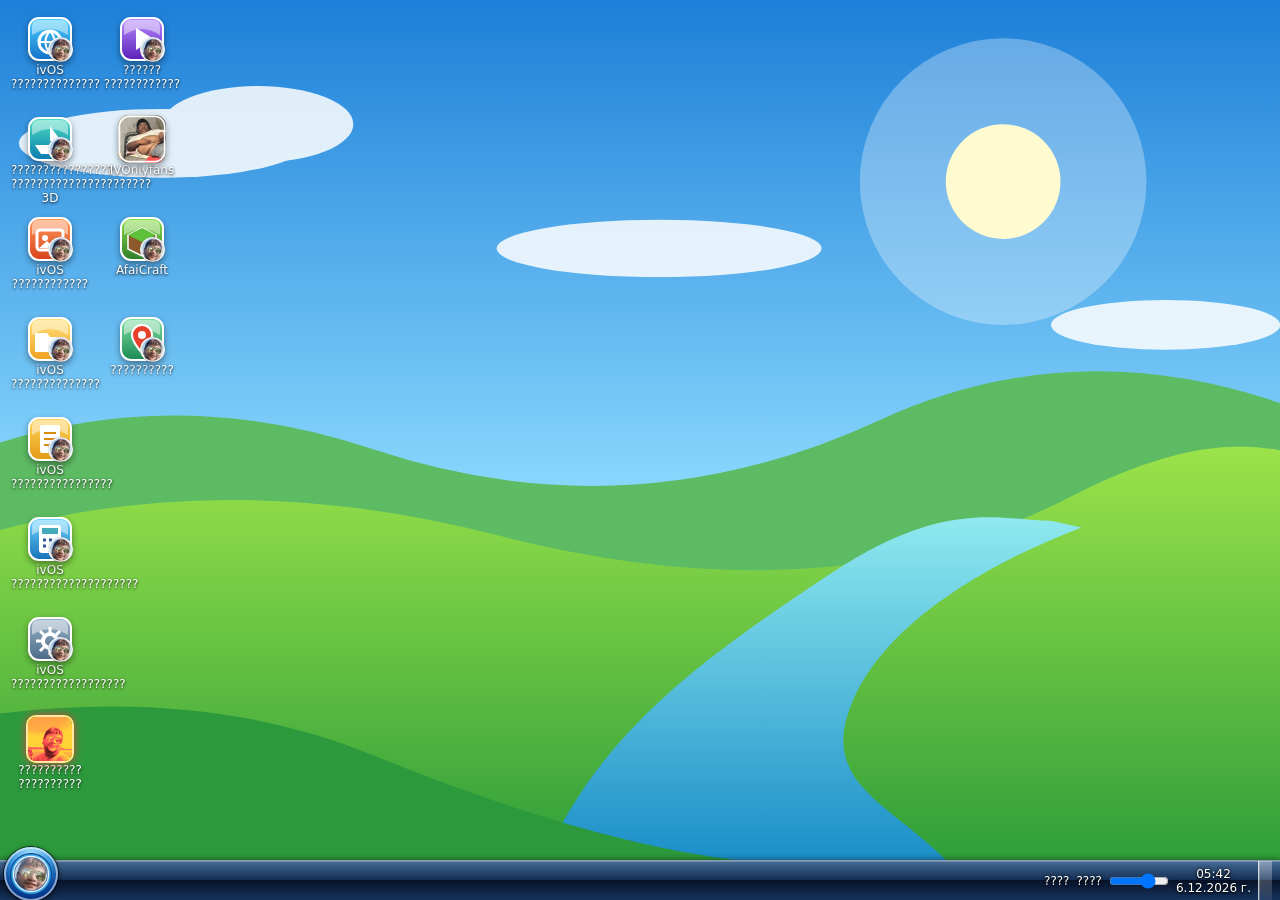
